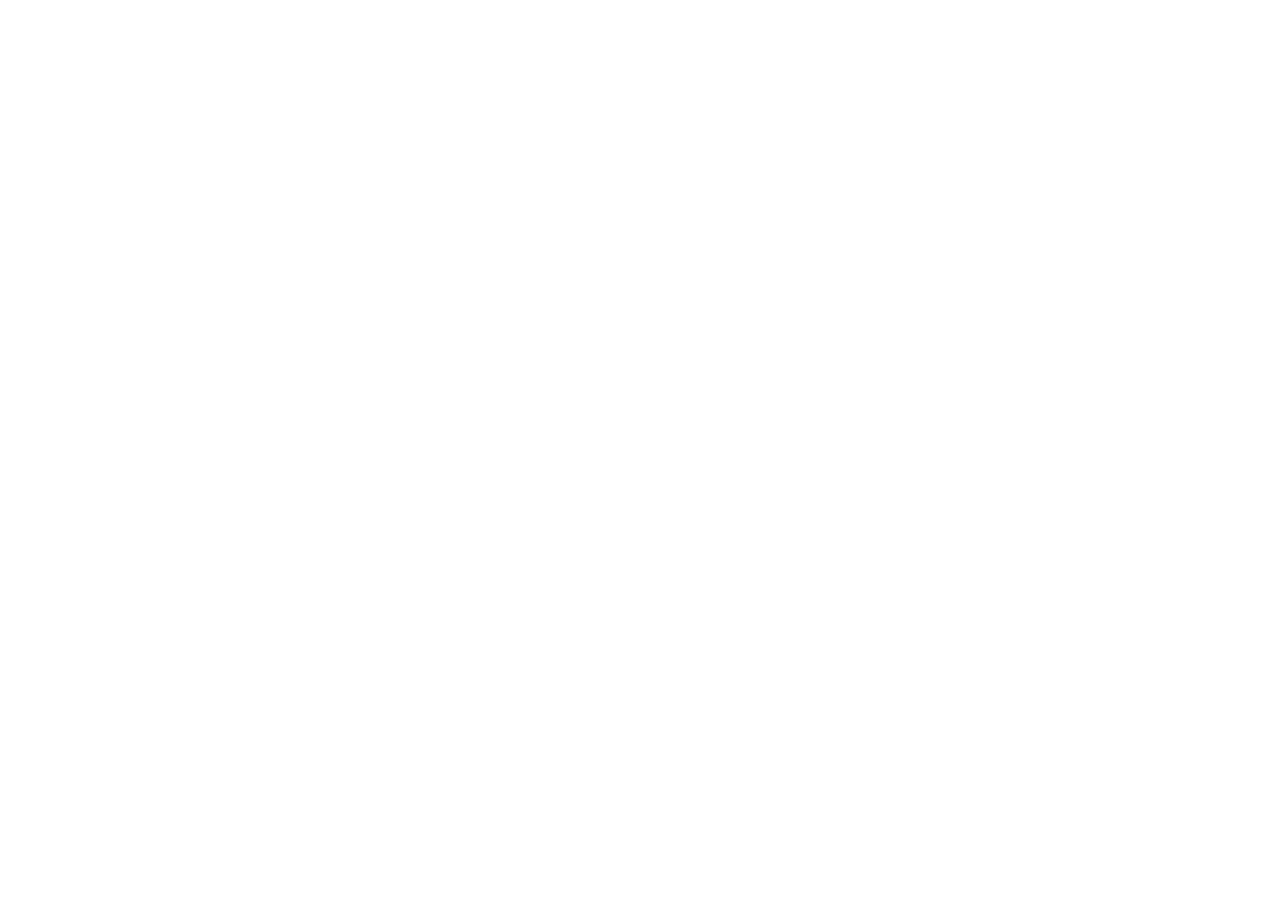
==== index.html @ 64d7bc07 "Initial commit" ====
<!DOCTYPE html>
<html lang="en">
<head>
  <meta charset="UTF-8">
  <meta name="viewport" content="width=device-width, initial-scale=1.0">
  <title></title>
  <link rel="stylesheet" href="css/normalize.css">
  <link rel="stylesheet" href="css/styles.css">
  <!-- <link rel="stylesheet" href="css/styles.min.css"> -->
</head>
<body>

</body>
</html>
---- css/styles.css ----
@font-face {
  font-family: "Futura PT";
  src: url("../fonts/FuturaPT-Book.woff2") format("woff2"),
      url("../fonts/FuturaPT-Book.woff") format("woff");
  font-weight: normal;
  font-style: normal;
  font-display: swap;
}

@font-face {
  font-family: "Futura PT";
  src: url("../fonts/FuturaPT-Bold.woff2") format("woff2"),
      url("../fonts/FuturaPT-Bold.woff") format("woff");
  font-weight: bold;
  font-style: normal;
  font-display: swap;
}

@font-face {
  font-family: "Futura PT";
  src: url("../fonts/FuturaPT-Light.woff2") format("woff2"),
      url("../fonts/FuturaPT-Light.woff") format("woff");
  font-weight: 300;
  font-style: normal;
  font-display: swap;
}

@font-face {
  font-family: "Futura PT";
  src: url("../fonts/FuturaPT-Medium.woff2") format("woff2"),
      url("../fonts/FuturaPT-Medium.woff") format("woff");
  font-weight: 500;
  font-style: normal;
  font-display: swap;
}

html {
  box-sizing: border-box;
}

*,
*::before,
*::after {
  box-sizing: inherit;
}

body {
  font-family: "Futura PT", "Arial", sans-serif;
  padding: 0;
  margin: 0;
  line-height: 1.5;
}

img {
  max-width: 100%;
  height: auto;
}

.container {
  max-width: 1148px;
  margin-left: auto;
  margin-right: auto;
}

.visually-hidden {
  position: absolute;
  width: 1px;
  height: 1px;
  margin: -1px;
  border: 0;
  padding: 0;
  clip: rect(0 0 0 0);
  overflow: hidden;
}
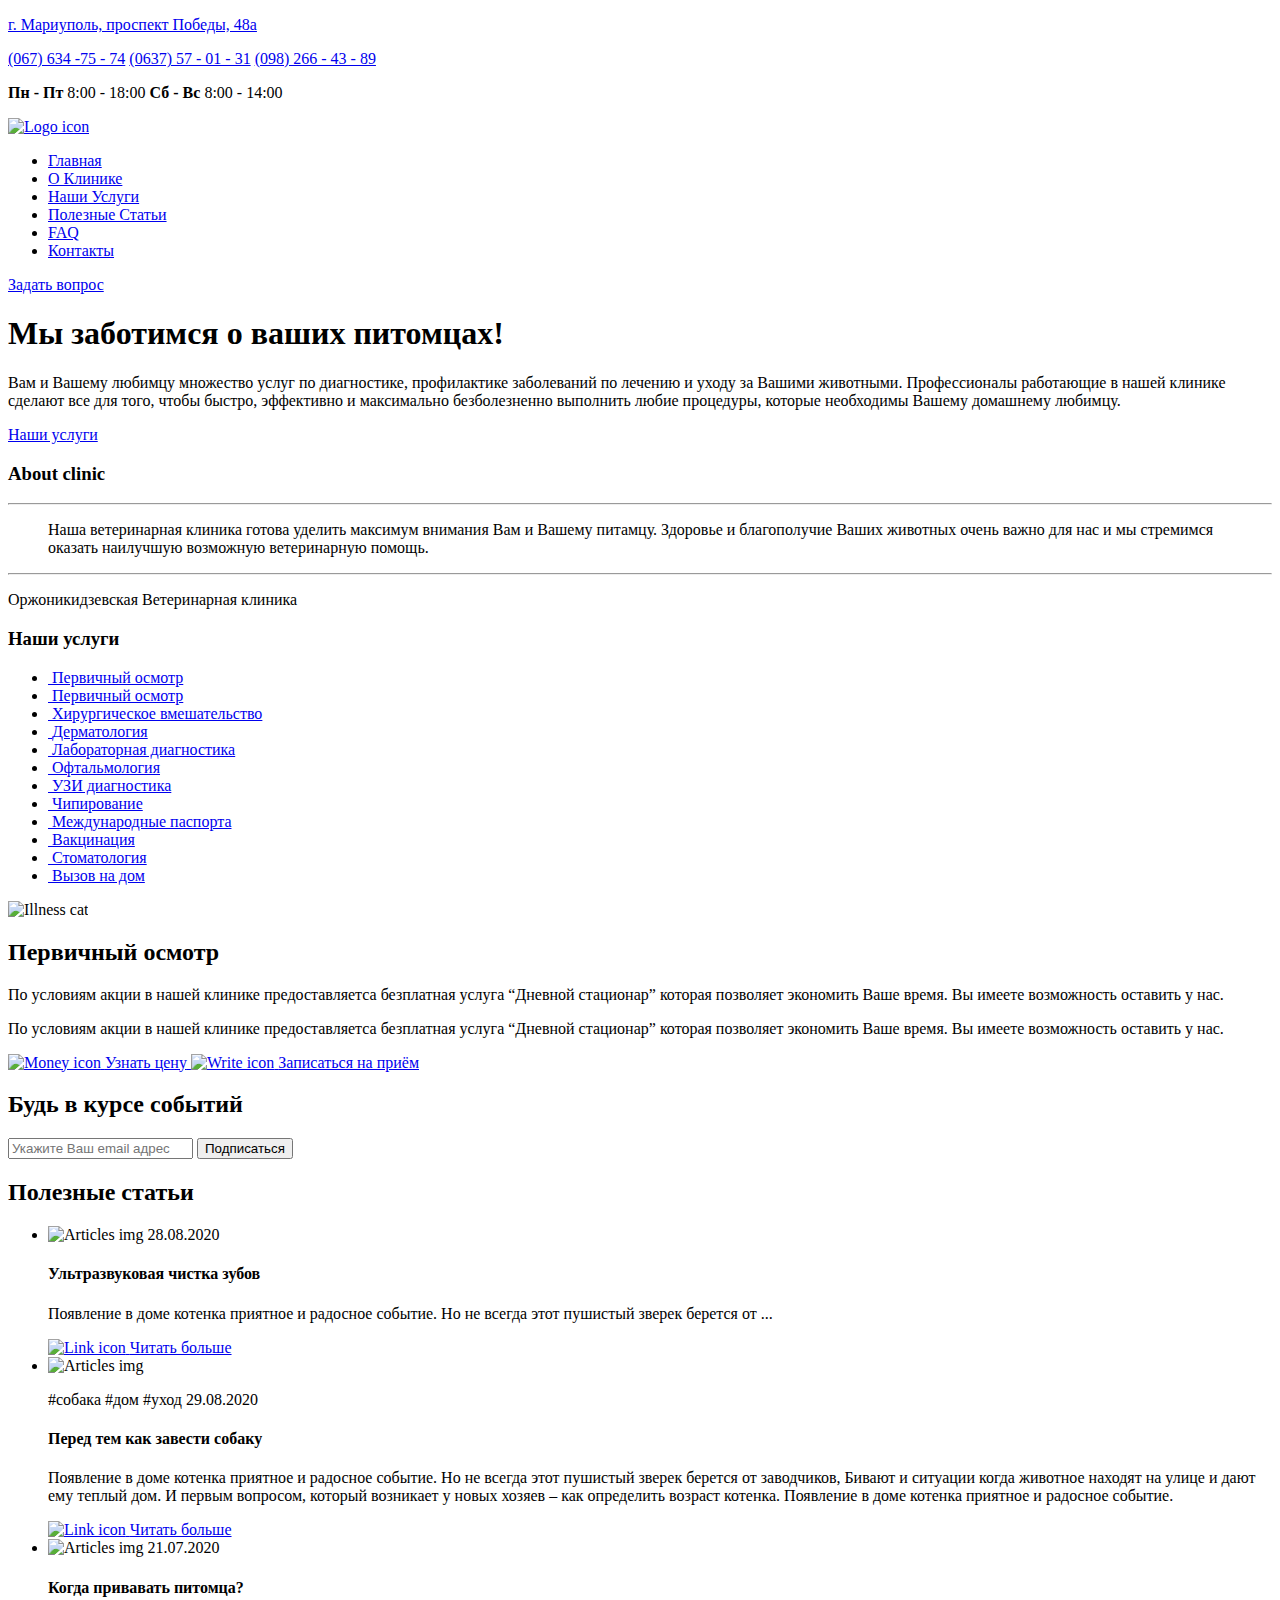
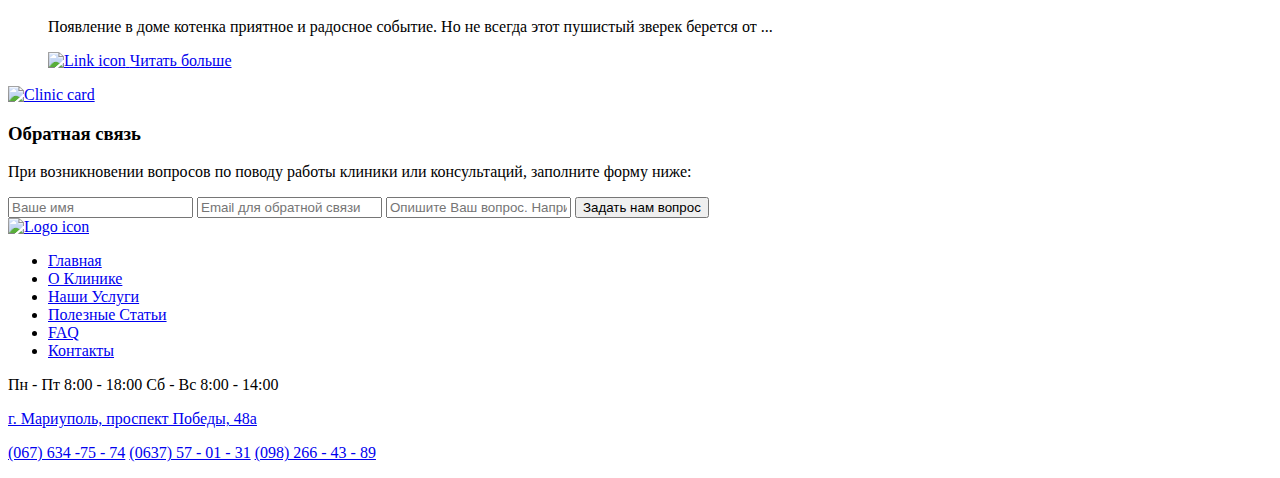
==== commit b246cda8: "Add all codes" ====
--- a/index.html
+++ b/index.html
@@ -1,14 +1,346 @@
 <!DOCTYPE html>
-<html lang="en">
+<html lang="ru">
 <head>
   <meta charset="UTF-8">
   <meta name="viewport" content="width=device-width, initial-scale=1.0">
-  <title></title>
-  <link rel="stylesheet" href="css/normalize.css">
-  <link rel="stylesheet" href="css/styles.css">
-  <!-- <link rel="stylesheet" href="css/styles.min.css"> -->
+  <title>Veterinariya</title>
+  <!-- <link rel="stylesheet" href="css/normalize.css"> -->
+  <!-- <link rel="stylesheet" href="css/styles.css"> -->
+  <link rel="stylesheet" href="css/styles.min.css">
 </head>
 <body>
-
-</body>
-</html>+  
+  <!-- ============
+    SITE HEADER
+    ============= -->
+    
+    <header class="site-header">
+      
+      <div class="about-address-wrapper">
+        <div class="container">
+          <div class="about-address">
+            <p class="address"><a class="address-link" href="#">г. Мариуполь, проспект Победы, 48а</a></p><!-- address -->
+            <p class="tel-numbers">
+              <a class="tel-numbers-link" href="tel:(067)6347574">(067) 634 -75 - 74</a>
+              <a class="tel-numbers-link" href="tel:(0637)570131">(0637) 57 - 01 - 31</a>
+              <a class="tel-numbers-link" href="tel:(098)2664389">(098) 266 - 43 - 89</a>
+            </p><!-- tel-numbers -->
+            <p class="working-days">
+              <span class="working-days-full"><strong>Пн - Пт</strong> 8:00 - 18:00</span>
+              <span class="working-days-part"><strong>Сб - Вс</strong> 8:00 - 14:00</span>
+            </p><!-- working-days -->
+          </div><!-- about-address -->
+        </div><!-- container -->
+      </div><!-- about-address-wrapper -->
+      
+      <div class="container">
+        <div class="white-header">
+          <a class="logo-link" href="index.html">
+            <img class="logo" src="img/logo.svg" alt="Logo icon" width="178" height="86">
+          </a>
+          
+          <ul class="header-list">
+            <li class="header-item">
+              <a class="header-link header-link-active" href="#">Главная</a>
+            </li>
+            <li class="header-item">
+              <a class="header-link" href="#">О Клинике</a>
+            </li>
+            <li class="header-item">
+              <a class="header-link" href="#">Наши Услуги</a>
+            </li>
+            <li class="header-item">
+              <a class="header-link" href="#">Полезные Статьи</a>
+            </li>
+            <li class="header-item">
+              <a class="header-link" href="#">FAQ</a>
+            </li>
+            <li class="header-item">
+              <a class="header-link" href="#">Контакты</a>
+            </li>
+          </ul><!-- End of header-list -->
+          
+          <a class="header-ask-question" href="#">Задать вопрос</a>
+        </div><!-- white-header -->
+      </div><!-- container -->
+      
+    </header><!-- End of site-header -->
+    
+    
+    <!-- ============
+      SITE MAIN
+      ============= -->
+      <main class="site-main">
+        <section class="about-site-wrapper">
+          <div class="about-site">
+            <div class="container">
+              <div class="about-site-contain">
+                <h1 class="about-site-heading">Мы заботимся о <span class="about-site-heading-blue">ваших питомцах!</span></h1>
+                <p class="about-site-text">Вам и Вашему любимцу множество услуг по диагностике, профилактике заболеваний по лечению и уходу за Вашими животными. Профессионалы работающие в нашей клинике сделают все для того, чтобы быстро, эффективно и максимально безболезненно выполнить любие процедуры, которые необходимы Вашему домашнему любимцу.</p>
+                <a class="about-site-link" href="#">Наши услуги</a>
+              </div><!-- about-site-contain -->
+            </div><!-- container -->
+          </div><!-- about-site -->
+        </section><!-- about-site-wrapper -->
+        
+        <section class="clinic-info">
+          <div class="container">
+            <h3 class="visually-hidden">About clinic</h3>
+            <hr class="clinic-info-hr">
+            <blockquote class="clinic-info-comment">
+              Наша ветеринарная клиника готова уделить максимум внимания Вам и Вашему питамцу. Здоровье и благополучие Ваших животных очень важно для нас и мы стремимся оказать наилучшую возможную ветеринарную помощь.
+            </blockquote>
+            <hr class="clinic-info-hr">
+            <p class="clinic-info-autor">Оржоникидзевская Ветеринарная клиника</p>
+          </div><!-- container -->
+        </section><!-- clinic-info -->
+        
+        <section class="our-services">
+          <h3 class="our-services-heading">Наши услуги</h3>
+          
+          <ul class="our-services-list">
+            
+            <li class="our-services-item">
+              <a class="our-services-link" href="#">
+                <img class="our-services-link-img" src="#" alt="">
+                <span class="our-services-link-text">Первичный осмотр</span>
+              </a><!-- our-services-link -->
+            </li><!-- our-services-item -->
+            
+            <li class="our-services-item">
+              <a class="our-services-link" href="#">
+                <img class="our-services-link-img" src="#" alt="">
+                <span class="our-services-link-text">Первичный осмотр</span>
+              </a><!-- our-services-link -->
+            </li><!-- our-services-item -->
+            
+            <li class="our-services-item">
+              <a class="our-services-link" href="#">
+                <img class="our-services-link-img" src="#" alt="">
+                <span class="our-services-link-text">Хирургическое вмешательство</span>
+              </a><!-- our-services-link -->
+            </li><!-- our-services-item -->
+            
+            <li class="our-services-item">
+              <a class="our-services-link" href="#">
+                <img class="our-services-link-img" src="#" alt="">
+                <span class="our-services-link-text">Дерматология</span>
+              </a><!-- our-services-link -->
+            </li><!-- our-services-item -->
+            
+            <li class="our-services-item">
+              <a class="our-services-link" href="#">
+                <img class="our-services-link-img" src="#" alt="">
+                <span class="our-services-link-text">Лабораторная диагностика</span>
+              </a><!-- our-services-link -->
+            </li><!-- our-services-item -->
+            
+            <li class="our-services-item">
+              <a class="our-services-link" href="#">
+                <img class="our-services-link-img" src="#" alt="">
+                <span class="our-services-link-text">Офтальмология</span>
+              </a><!-- our-services-link -->
+            </li><!-- our-services-item -->
+            
+            <li class="our-services-item">
+              <a class="our-services-link" href="#">
+                <img class="our-services-link-img" src="#" alt="">
+                <span class="our-services-link-text">УЗИ
+                  диагностика</span>
+                </a><!-- our-services-link -->
+              </li><!-- our-services-item -->
+              
+              <li class="our-services-item">
+                <a class="our-services-link" href="#">
+                  <img class="our-services-link-img" src="#" alt="">
+                  <span class="our-services-link-text">Чипирование</span>
+                </a><!-- our-services-link -->
+              </li><!-- our-services-item -->
+              
+              <li class="our-services-item">
+                <a class="our-services-link" href="#">
+                  <img class="our-services-link-img" src="#" alt="">
+                  <span class="our-services-link-text">Международные паспорта</span>
+                </a><!-- our-services-link -->
+              </li><!-- our-services-item -->
+              
+              <li class="our-services-item">
+                <a class="our-services-link" href="#">
+                  <img class="our-services-link-img" src="#" alt="">
+                  <span class="our-services-link-text">Вакцинация</span>
+                </a><!-- our-services-link -->
+              </li><!-- our-services-item -->
+              
+              <li class="our-services-item">
+                <a class="our-services-link" href="#">
+                  <img class="our-services-link-img" src="#" alt="">
+                  <span class="our-services-link-text">Стоматология</span>
+                </a><!-- our-services-link -->
+              </li><!-- our-services-item -->
+              
+              <li class="our-services-item">
+                <a class="our-services-link" href="#">
+                  <img class="our-services-link-img" src="#" alt="">
+                  <span class="our-services-link-text">Вызов на дом</span>
+                </a><!-- our-services-link -->
+              </li><!-- our-services-item -->
+              
+            </ul><!-- our-services-list --> 
+            
+            <div class="about-active-iteam">
+              <img class="about-active-iteam-img" src="#" width="524" height="329" alt="Illness cat">
+              
+              <div class="about-active-iteam-right">
+                <h2 class="about-active-iteam-right-heading">
+                  Первичный осмотр
+                </h2>
+                
+                <p class="about-active-iteam-right-text-1">По условиям акции в нашей клинике предоставляетса безплатная услуга “Дневной стационар” которая позволяет экономить Ваше время. Вы имеете возможность оставить у нас.</p>
+                
+                <p class="about-active-iteam-right-text-2">По условиям акции в нашей клинике предоставляетса безплатная услуга “Дневной стационар” которая позволяет экономить Ваше время. Вы имеете возможность оставить у нас.</p>
+                
+                <div class="about-active-iteam-info-box">
+                  <a class="active-iteam-money-link" href="#">
+                    <img class="active-iteam-money-img" src="#" alt="Money icon" width="21" height="21">
+                    <span class="active-iteam-money-text">Узнать цену</span>
+                  </a><!-- active-iteam-money-link -->
+                  
+                  <a class="active-iteam-write-link" href="#">
+                    <img class="active-iteam-write-img" src="#" alt="Write icon" width="21" height="21">
+                    <span class="active-iteam-write-text">Записаться на приём</span>
+                  </a><!-- active-iteam-info-link -->
+                </div><!-- about-active-iteam-info-links -->
+              </div><!-- about-active-iteam-right -->
+            </div><!-- about-active-iteam -->
+          </section><!-- our-services -->
+          
+          <section class="be-in-touch">
+            <h2 class="be-in-touch-heading">Будь в курсе событий</h2>
+            
+            <form class="be-in-touch-form" action="https://echo.htmlacademy.ru" method="POST">
+              <label class="be-in-touch-label" for="be_in_touch_email">
+                <input class="be-in-touch-input" type="email" id="be_in_touch_email" name="email_address" placeholder="Укажите Ваш email адрес">
+              </label><!-- be-in-touch-label -->
+              
+              <button class="be-in-touch-follow" type="submit">Подписаться</button>
+            </form><!-- be-in-touch-form -->
+            
+          </section><!-- be-in-touch -->
+          
+          <section class="usefull-articles">
+            <h2 class="usefull-articles-heading">Полезные статьи</h2>
+            
+            <ul class="usefull-articles-list">
+              <li class="usefull-articles-item">
+                <img src="#" alt="Articles img" width="305" height="180">
+                <span class="usefull-articles-date">28.08.2020</span>
+                <h4 class="usefull-articles-heading">Ультразвуковая чистка зубов</h4>
+                <p class="usefull-articles-text">Появление в доме котенка приятное и радосное событие. Но не всегда этот пушистый зверек берется от ...</p>
+                <a class="usefull-articles-link" href="#">
+                  <img src="#" alt="Link icon">
+                  <span class="usefull-articles-link-text">Читать больше</span>
+                </a><!-- usefull-articles-link -->
+              </li><!-- usefull-articles-item -->
+              
+              <li class="usefull-articles-item">
+                <img src="#" alt="Articles img" width="305" height="434">
+                <div class="usefull-articles-iteam-right">
+                  <p class="usefull-articles-iteam-hashtags-wrapper">
+                    <span class="usefull-articles-iteam-hashtags">#собака #дом #уход</span>
+                    <span class="usefull-articles-date">29.08.2020</span>
+                  </p><!-- usefull-articles-iteam-hashtags -->
+                  <h4 class="usefull-articles-heading">Перед тем как завести собаку</h4>
+                  <p class="usefull-articles-text">Появление в доме котенка приятное и радосное событие. Но не всегда этот пушистый зверек берется от заводчиков, Бивают и ситуации когда животное находят на улице и дают ему теплый дом. И первым вопросом, который возникает у новых хозяев – как определить возраст котенка. Появление в доме котенка приятное и радосное событие.</p>
+                  <a class="usefull-articles-link" href="#">
+                    <img src="#" alt="Link icon">
+                    <span class="usefull-articles-link-text">Читать больше</span>
+                  </a><!-- usefull-articles-link -->
+                </div><!-- usefull-articles-iteam-right -->
+              </li><!-- usefull-articles-item -->
+              
+              <li class="usefull-articles-item">
+                <img src="#" alt="Articles img" width="305" height="180">
+                <span class="usefull-articles-date">21.07.2020</span>
+                <h4 class="usefull-articles-heading">Когда привавать питомца?</h4>
+                <p class="usefull-articles-text">Появление в доме котенка приятное и радосное событие. Но не всегда этот пушистый зверек берется от ...</p>
+                <a class="usefull-articles-link" href="#">
+                  <img src="#" alt="Link icon">
+                  <span class="usefull-articles-link-text">Читать больше</span>
+                </a><!-- usefull-articles-link -->
+              </li><!-- usefull-articles-item -->
+            </ul><!-- End of this-list <-->  
+          </section><!-- usefull-articles -->
+          
+          <section class="clinic-feedback">
+            <a class="clinic-feedback-card-link" href="#">
+              <img class="clinic-feedback-card-img" src="#" width="462" height="652" alt="Clinic card">
+            </a>
+            
+            <div class="clinic-feedback-right">
+              <h3 class="clinic-feedback-heading">Обратная связь</h3>
+              <p class="clinic-feedback-text">При возникновении вопросов по поводу работы клиники или консультаций, заполните форму ниже:</p>
+              
+              <form class="clinic-feedback-form" action="https://echo.htmlacademy.ru" method="POST">
+                <label class="clinic-feedback-name-label" for="clinic_feedback_name">
+                  <input class="clinic-feedback-name-input" type="text" id="clinic_feedback_name" name="name" placeholder="Ваше имя">
+                </label><!-- clinic-feedback-name-label -->
+                
+                <label class="clinic-feedback-email-label" for="clinic_feedback_email">
+                  <input class="clinic-feedback-email-input" type="email" id="clinic_feedback_email" name="email_address" placeholder="Email для обратной связи">
+                </label><!-- clinic-feedback-email-label -->
+                
+                <label class="clinic-feedback-text-label" for="clinic_feedback_text">
+                  <input class="clinic-feedback-text-input" type="text" id="clinic_feedback_text" name="text" placeholder="Опишите Ваш вопрос. Например: в каком возрасте можно прививать от бешенства?">
+                </label><!-- clinic-feedback-text-label -->
+                
+                <button class="clinic-feedback-ask-question" type="submit">Задать нам вопрос</button>
+              </form><!-- clinic-feedback-form -->
+            </div><!-- clinic-feedback-right -->
+          </section><!-- clinic-feedback -->
+        </main><!-- site-main -->
+        
+        
+        <!-- ============
+          SITE FOOTER
+          ============= -->
+          <footer class="site-footer container">
+            <a class="logo-link" href="index.html">
+              <img class="logo" src="img/logo.svg" alt="Logo icon" width="158" height="77">
+            </a>
+            
+            <ul class="header-list">
+              <li class="header-item">
+                <a href="#" class="header-link">Главная</a>
+              </li>
+              <li class="header-item">
+                <a href="#" class="header-link">О Клинике</a>
+              </li>
+              <li class="header-item">
+                <a href="#" class="header-link">Наши Услуги</a>
+              </li>
+              <li class="header-item">
+                <a href="#" class="header-link">Полезные Статьи</a>
+              </li>
+              <li class="header-item">
+                <a href="#" class="header-link">FAQ</a>
+              </li>
+              <li class="header-item">
+                <a href="#" class="header-link">Контакты</a>
+              </li>
+            </ul><!-- End of header-list -->
+            
+            <p class="working-days">
+              <span class="working-days-full">Пн - Пт 8:00 - 18:00</span>
+              <span class="working-days-part">Сб - Вс 8:00 - 14:00</span>
+            </p><!-- working-days -->
+            
+            <p class="address"><a href="#">г. Мариуполь, проспект Победы, 48а</a></p><!-- address -->
+            
+            <p class="tel-numbers">
+              <a href="tel:(067)6347574">(067) 634 -75 - 74</a>
+              <a href="tel:(0637)570131">(0637) 57 - 01 - 31</a>
+              <a href="tel:(098)2664389">(098) 266 - 43 - 89</a>
+            </p><!-- tel-numbers -->
+          </footer><!-- site-footer -->
+        </body>
+        </html>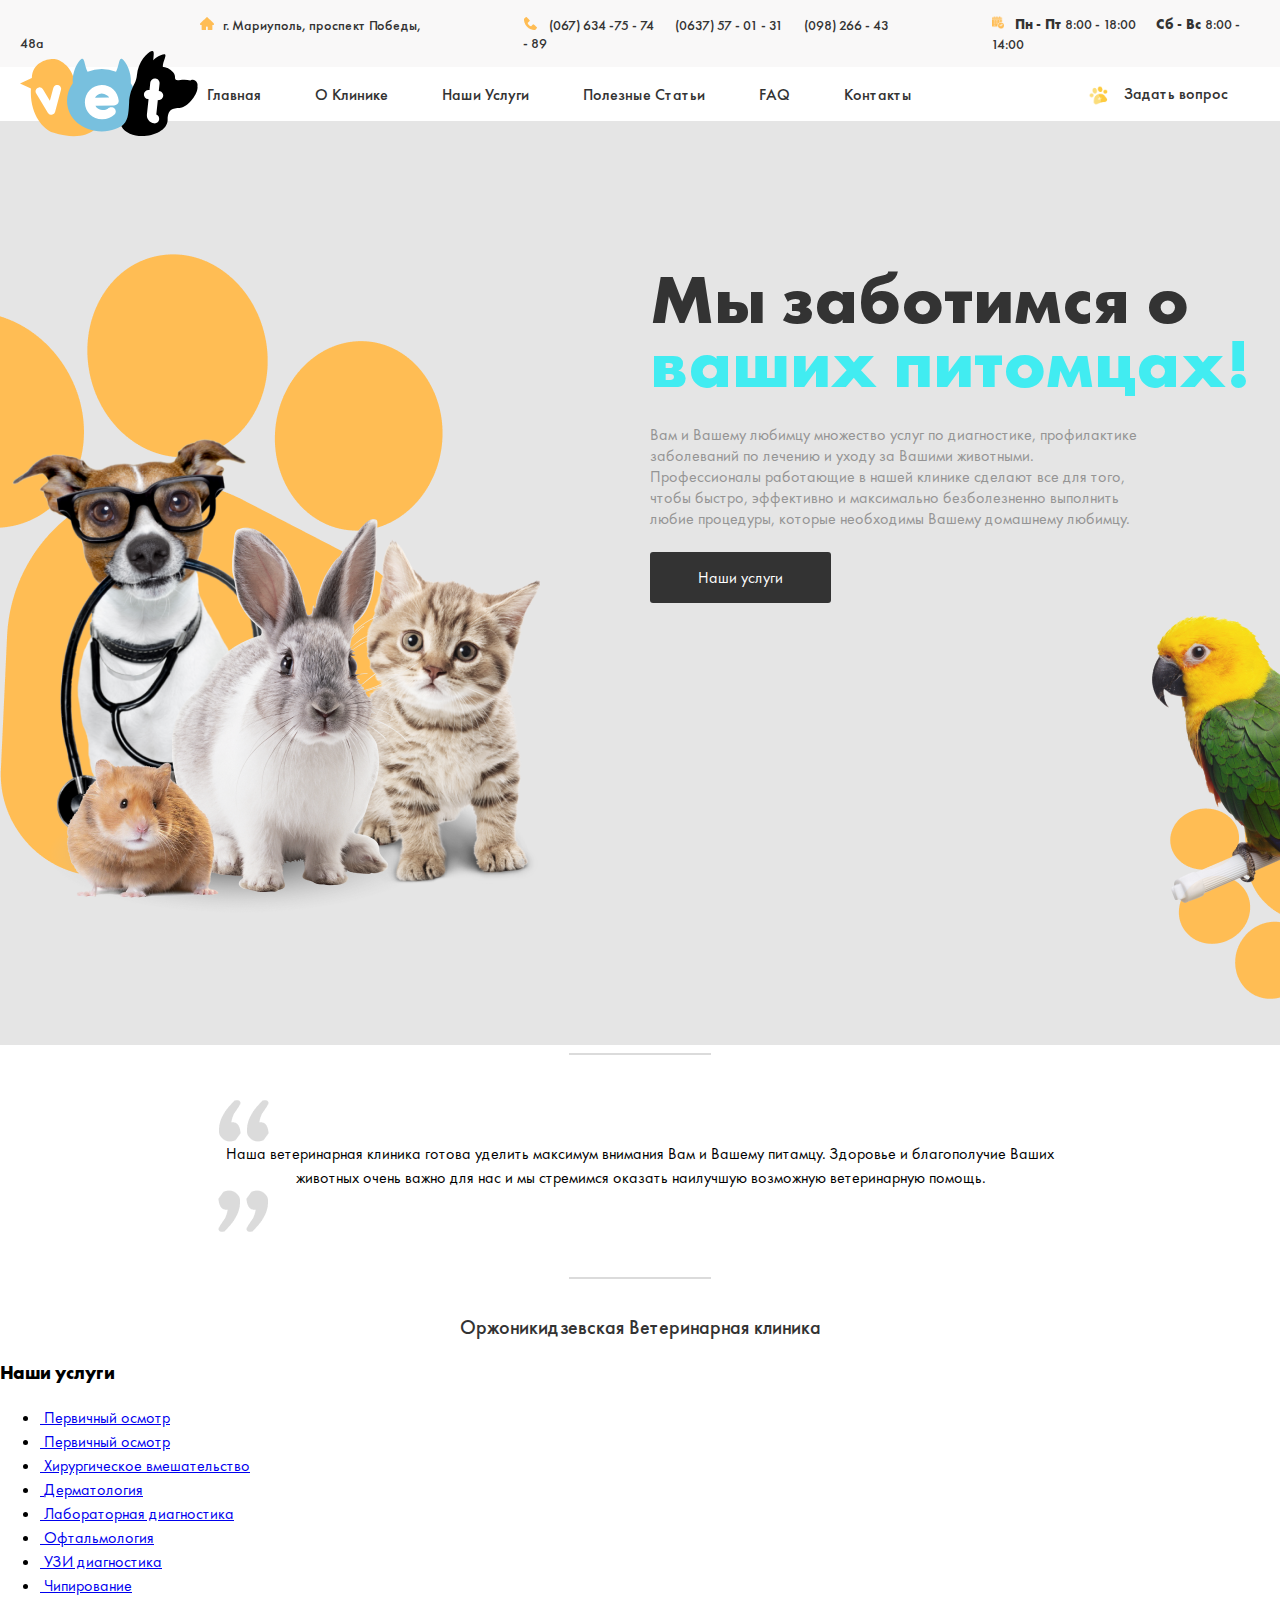
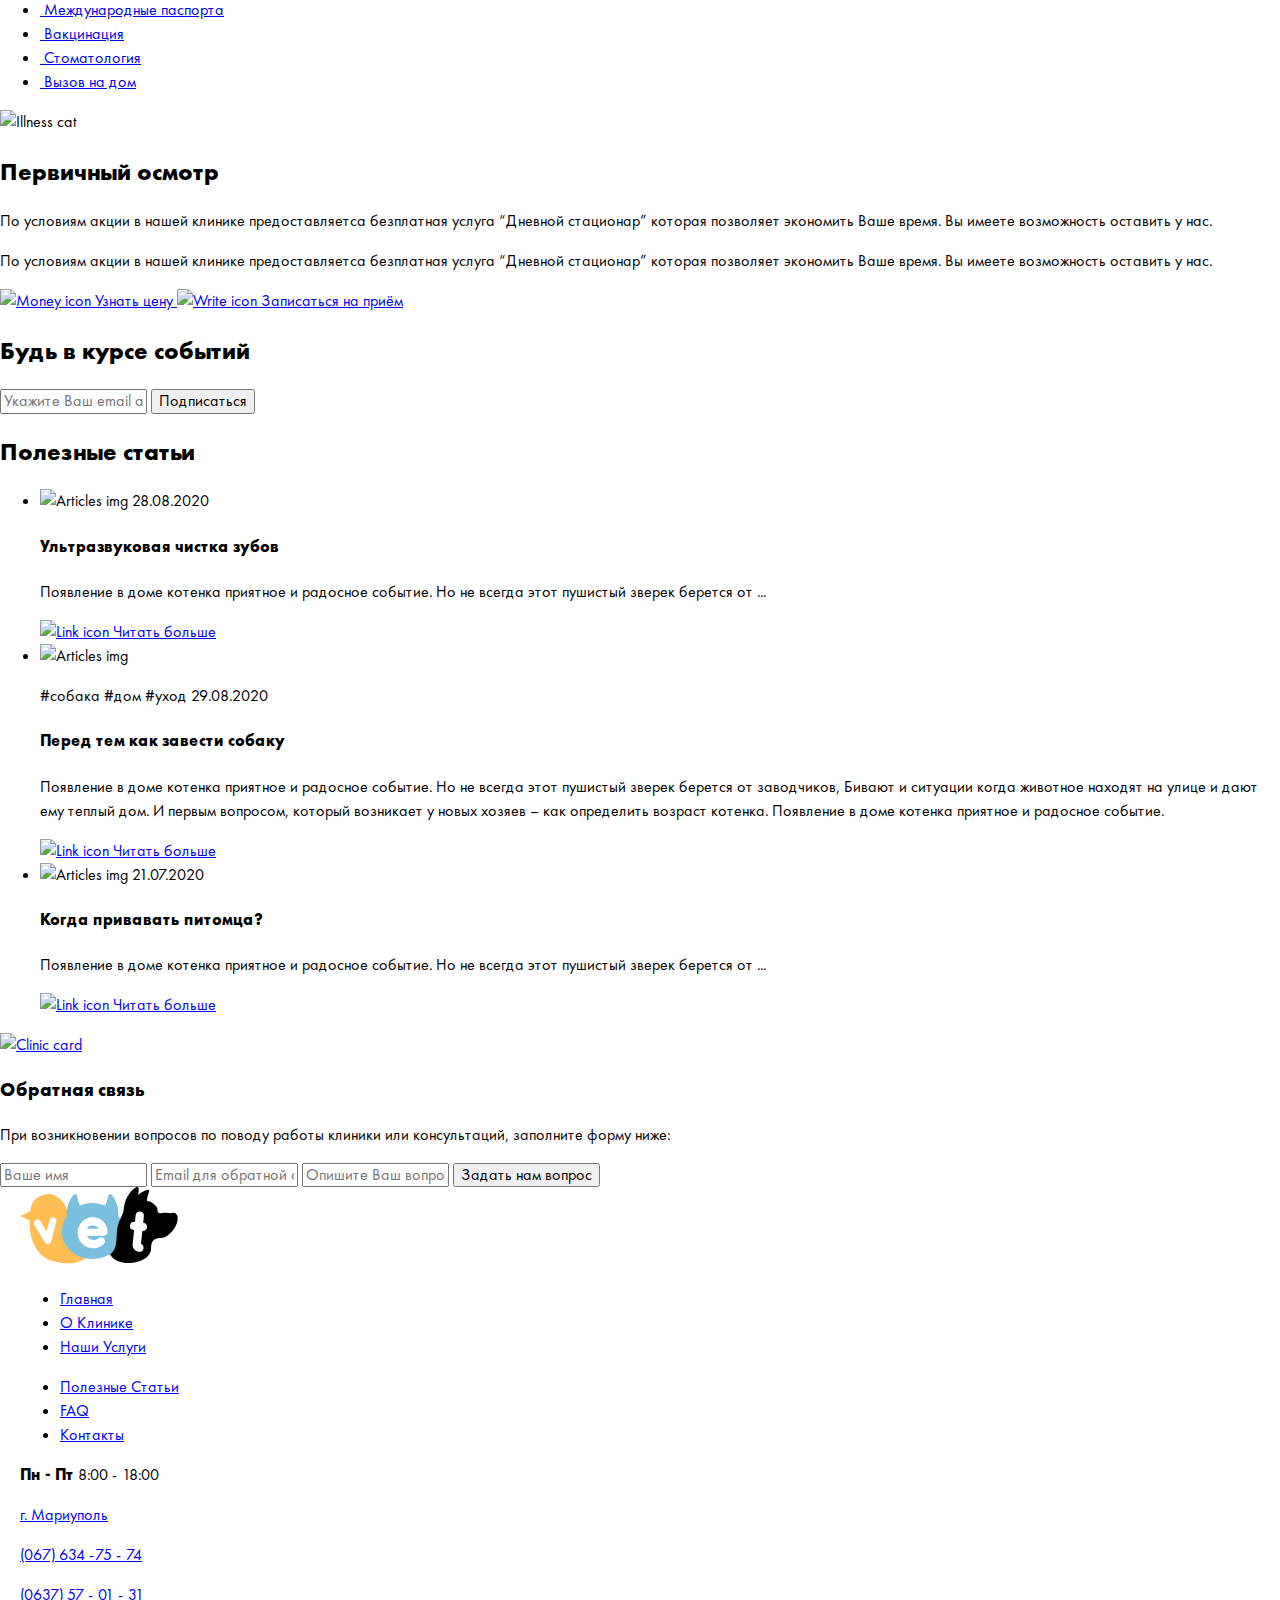
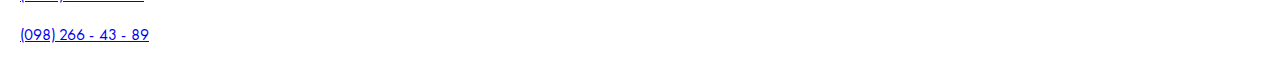
==== commit 6b93f8fd: "Add some codes" ====
--- a/index.html
+++ b/index.html
@@ -4,9 +4,9 @@
   <meta charset="UTF-8">
   <meta name="viewport" content="width=device-width, initial-scale=1.0">
   <title>Veterinariya</title>
-  <!-- <link rel="stylesheet" href="css/normalize.css"> -->
-  <!-- <link rel="stylesheet" href="css/styles.css"> -->
-  <link rel="stylesheet" href="css/styles.min.css">
+  <link rel="stylesheet" href="css/normalize.css">
+  <link rel="stylesheet" href="css/styles.css">
+  <!-- <link rel="stylesheet" href="css/styles.min.css"> -->
 </head>
 <body>
   
@@ -219,7 +219,7 @@
             
             <form class="be-in-touch-form" action="https://echo.htmlacademy.ru" method="POST">
               <label class="be-in-touch-label" for="be_in_touch_email">
-                <input class="be-in-touch-input" type="email" id="be_in_touch_email" name="email_address" placeholder="Укажите Ваш email адрес">
+                <input class="be-in-touch-input" type="email" id="be_in_touch_email" name="email_address" pattern="^([a-z0-9_\.-]+)@([\da-z\.-]+)\.([a-z\.]{2,6})$" placeholder="Укажите Ваш email адрес" required>
               </label><!-- be-in-touch-label -->
               
               <button class="be-in-touch-follow" type="submit">Подписаться</button>
@@ -271,76 +271,94 @@
             </ul><!-- End of this-list <-->  
           </section><!-- usefull-articles -->
           
-          <section class="clinic-feedback">
-            <a class="clinic-feedback-card-link" href="#">
-              <img class="clinic-feedback-card-img" src="#" width="462" height="652" alt="Clinic card">
-            </a>
-            
-            <div class="clinic-feedback-right">
-              <h3 class="clinic-feedback-heading">Обратная связь</h3>
-              <p class="clinic-feedback-text">При возникновении вопросов по поводу работы клиники или консультаций, заполните форму ниже:</p>
-              
-              <form class="clinic-feedback-form" action="https://echo.htmlacademy.ru" method="POST">
-                <label class="clinic-feedback-name-label" for="clinic_feedback_name">
-                  <input class="clinic-feedback-name-input" type="text" id="clinic_feedback_name" name="name" placeholder="Ваше имя">
-                </label><!-- clinic-feedback-name-label -->
-                
-                <label class="clinic-feedback-email-label" for="clinic_feedback_email">
-                  <input class="clinic-feedback-email-input" type="email" id="clinic_feedback_email" name="email_address" placeholder="Email для обратной связи">
-                </label><!-- clinic-feedback-email-label -->
-                
-                <label class="clinic-feedback-text-label" for="clinic_feedback_text">
-                  <input class="clinic-feedback-text-input" type="text" id="clinic_feedback_text" name="text" placeholder="Опишите Ваш вопрос. Например: в каком возрасте можно прививать от бешенства?">
-                </label><!-- clinic-feedback-text-label -->
-                
-                <button class="clinic-feedback-ask-question" type="submit">Задать нам вопрос</button>
-              </form><!-- clinic-feedback-form -->
-            </div><!-- clinic-feedback-right -->
-          </section><!-- clinic-feedback -->
+          <div class="clinc-ontainer" >
+            <div class="clinic-feedback-wrapper" >
+              <section class="clinic-feedback">
+                <a class="clinic-feedback-card-link" target="_blank" href="https://www.google.com/maps/place/Najot+Ta'lim+o'quv+markazi/@41.349441,69.2149287,17z/data=!3m1!4b1!4m5!3m4!1s0x38ae8dcc657cf5cf:0xad5fe8fdc976a1fd!8m2!3d41.349437!4d69.2171174">
+                  <img class="clinic-feedback-card-img" src="img/big-card.jpg" width="462" height="652" alt="Clinic card">
+                </a>
+                
+                <div class="clinic-feedback-right">
+                  <h3 class="clinic-feedback-heading">Обратная связь</h3>
+                  <p class="clinic-feedback-text">При возникновении вопросов по поводу работы клиники или консультаций, заполните форму ниже:</p>
+                  
+                  <form class="clinic-feedback-form" action="https://echo.htmlacademy.ru" method="POST">
+                    <label class="clinic-feedback-name-label" for="clinic_feedback_name">
+                      <input class="clinic-feedback-name-input" type="text" id="clinic_feedback_name" name="name" placeholder="Ваше имя">
+                    </label><!-- clinic-feedback-name-label -->
+                    
+                    <label class="clinic-feedback-email-label" for="clinic_feedback_email">
+                      <input class="clinic-feedback-email-input" type="email" pattern="^([a-z0-9_\.-]+)@([\da-z\.-]+)\.([a-z\.]{2,6})$" id="clinic_feedback_email" name="email_address" placeholder="Email для обратной связи" required>
+                    </label><!-- clinic-feedback-email-label -->
+                    
+                    <label class="clinic-feedback-text-label" for="clinic_feedback_text">
+                      <input class="clinic-feedback-text-input" type="text" id="clinic_feedback_text" name="text" placeholder="Опишите Ваш вопрос. Например: в каком возрасте можно прививать от бешенства?">
+                    </label><!-- clinic-feedback-text-label -->
+                    
+                    <button class="clinic-feedback-ask-question" type="submit">Задать нам вопрос</button>
+                  </form><!-- clinic-feedback-form -->
+                </div><!-- clinic-feedback-right -->
+              </section><!-- clinic-feedback -->
+            </div>
+          </div> <!-- clinic-feedback-wrapper -->
         </main><!-- site-main -->
         
         
         <!-- ============
           SITE FOOTER
           ============= -->
-          <footer class="site-footer container">
-            <a class="logo-link" href="index.html">
-              <img class="logo" src="img/logo.svg" alt="Logo icon" width="158" height="77">
-            </a>
-            
-            <ul class="header-list">
-              <li class="header-item">
-                <a href="#" class="header-link">Главная</a>
-              </li>
-              <li class="header-item">
-                <a href="#" class="header-link">О Клинике</a>
-              </li>
-              <li class="header-item">
-                <a href="#" class="header-link">Наши Услуги</a>
-              </li>
-              <li class="header-item">
-                <a href="#" class="header-link">Полезные Статьи</a>
-              </li>
-              <li class="header-item">
-                <a href="#" class="header-link">FAQ</a>
-              </li>
-              <li class="header-item">
-                <a href="#" class="header-link">Контакты</a>
-              </li>
-            </ul><!-- End of header-list -->
-            
-            <p class="working-days">
-              <span class="working-days-full">Пн - Пт 8:00 - 18:00</span>
-              <span class="working-days-part">Сб - Вс 8:00 - 14:00</span>
-            </p><!-- working-days -->
-            
-            <p class="address"><a href="#">г. Мариуполь, проспект Победы, 48а</a></p><!-- address -->
-            
-            <p class="tel-numbers">
-              <a href="tel:(067)6347574">(067) 634 -75 - 74</a>
-              <a href="tel:(0637)570131">(0637) 57 - 01 - 31</a>
-              <a href="tel:(098)2664389">(098) 266 - 43 - 89</a>
-            </p><!-- tel-numbers -->
-          </footer><!-- site-footer -->
+          <footer class="site-footer-wrapper">
+            <div class="container">
+              <div class="site-footer">
+                <a class="footer-logo-link" href="index.html">
+                  <img class="footer-logo" src="img/logo.svg" alt="Logo icon" width="158" height="77">
+                </a>
+                
+                <ul class="footer-list footer-list-1">
+                  <li class="footer-item">
+                    <a href="#" class="footer-link">Главная</a>
+                  </li>
+                  <li class="footer-item">
+                    <a href="#" class="footer-link">О Клинике</a>
+                  </li>
+                  <li class="footer-item">
+                    <a href="#" class="footer-link">Наши Услуги</a>
+                  </li>
+                </ul><!-- End of header-list -->
+                
+                <ul class="footer-list footer-list-2">
+                  <li class="footer-item">
+                    <a href="#" class="footer-link">Полезные Статьи</a>
+                  </li>
+                  <li class="footer-item">
+                    <a href="#" class="footer-link">FAQ</a>
+                  </li>
+                  <li class="footer-item">
+                    <a href="#" class="footer-link">Контакты</a>
+                  </li>
+                </ul><!-- End of this-list <-->  
+
+
+                <p class="working-days-1">
+                  <p class="working-days-full-1"><strong>Пн - Пт</strong> 8:00 - 18:00</p>
+                  <!-- <p class="working-days-full-2"><strong>Сб - Вс</strong> 8:00 - 14:00</p> -->
+                </p><!-- working-days -->
+                
+                <a class="footer-address-link"  href="#">г. Мариуполь</a>
+                
+                <div class="footer-tel-numbers">
+                  <p class="footer-tel-numbers-text footer-tel-numbers-text-1">
+                    <a class="footer-tel-number-link" href="tel:(067)6347574">(067) 634 -75 - 74</a>
+                  </p>
+                  <p class="footer-tel-numbers-text footer-tel-numbers-text-2">
+                    <a class="footer-tel-number-link" href="tel:(0637)570131">(0637) 57 - 01 - 31</a>
+                  </p>
+                  <p class="footer-tel-numbers-text footer-tel-numbers-text-2">
+                    <a class="footer-tel-number-link" href="tel:(098)2664389">(098) 266 - 43 - 89</a>
+                  </p>
+                </div><!-- tel-numbers -->
+              </div><!-- site-footer -->
+            </div><!-- container -->
+          </footer><!-- site-footer-wrapper -->
         </body>
         </html>--- a/css/styles.css
+++ b/css/styles.css
@@ -57,7 +57,8 @@
 }
 
 .container {
-  max-width: 1148px;
+  max-width: 1350px;
+  padding: 0 20px;
   margin-left: auto;
   margin-right: auto;
 }
@@ -72,3 +73,327 @@
   clip: rect(0 0 0 0);
   overflow: hidden;
 }
+
+.about-address-wrapper {
+  font-weight: 500;
+  font-size: 14px;
+  line-height: 18px;
+  color: #333;
+  background-color: #F9F8F8;
+}
+
+.about-address {
+  display: flex;
+  align-items: center;
+}
+
+.header-list {
+  margin: 0;
+  padding: 0;
+  list-style-type: none;
+  display: flex;
+  font-weight: 500;
+  font-size: 16px;
+  line-height: 21px;
+  color: #333;
+}
+
+.address-link {
+  margin-right: 106px;
+  color: #333;
+  text-decoration: none;
+  margin-left: 180px;
+} 
+
+.address-link::before {
+  display: inline-block;
+  margin-right: 9px;
+  width: 14px;
+  height: 13px;
+  background-image: url(../img/home.png);
+  background-repeat: no-repeat;
+  background-position: center center;
+  background-size: auto 100%;
+  content: "";
+}
+
+.tel-numbers {
+  display: block;
+  margin: 0;
+  margin-right: 98px;
+}
+
+.tel-numbers::before {
+  display: inline-block;
+  margin-right: 9px;
+  width: 14px;
+  height: 13px;
+  background-image: url(../img/tel.png);
+  background-repeat: no-repeat;
+  background-position: center center;
+  background-size: auto 100%;
+  content: "";
+}
+
+
+.tel-numbers-link {
+  color: #333;
+  text-decoration: none;
+  transition: color 0.3s ease;
+}
+
+
+.tel-numbers-link ~ .tel-numbers-link::before {
+  margin-right: 9px;
+  margin-left: 9px;
+  background-color: #ffbd54;
+  border-radius: 50%;
+  width: 4px;
+  height: 4px;
+  content: "";
+}
+
+.tel-numbers-link:hover {
+  color: #ffdb54;
+}
+
+.tel-numbers-link:active {
+  color: #333333;
+  opacity: 0.5;
+}
+
+
+.working-days::before {
+  display: inline-block;
+  margin-right: 7px;
+  width: 14px;
+  height: 13px;
+  background-image: url(../img/days.png);
+  background-repeat: no-repeat;
+  background-position: center center;
+  background-size: auto 100%;
+  content: "";
+}
+
+.working-days-full {
+  margin-right: 17px;
+  line-height: 21px;
+  font-weight: 500;
+}
+
+.working-days-full:last-child {
+  margin-right: 0;
+}
+
+.white-header {
+  position: relative;
+  z-index: 5;
+  display: flex;
+  align-items: center;
+  justify-content: center;
+  font-size: 16px;
+}
+
+.logo-link {
+  position: absolute;
+  z-index: 1;
+  width: 178px;
+  height: 86px;
+  left: 0;
+  right: 0;
+  transition: 0.3s ease;
+}
+
+.logo-link:hover {
+  opacity: 0.8;
+}
+
+.logo-link:active {
+  opacity: 0.5;
+}
+
+.logo {
+  display: block;
+  width: 178px;
+  height: 86px;
+}
+
+.header-list {
+  margin: 0;
+  margin-left: 115px;
+  margin-right: 133px;
+  padding: 0;
+  list-style-type: none;
+}
+
+.header-link {
+  padding: 19px 27px;
+  white-space: nowrap;
+  color: #333333;
+  text-decoration: none;
+  transition: background-color 0.3s ease;
+}
+
+.header-link:hover {
+  background-color: #ffbd54;
+}
+
+.header-link:active {
+  background-color: #ffbd54;
+  opacity: 0.5;
+}
+
+.header-link-active:before {
+  display: inline-block;
+  vertical-align: middle;
+  margin-right: 14px;
+  width: 14px;
+  height: 13px;
+  background-image: url(../img/fish.png);
+  background-repeat: no-repeat;
+  background-position: center center;
+  background-size: auto 100%;
+  content: "";
+}
+
+.header-ask-question {
+  white-space: nowrap;
+  color: #333333;
+  font-weight: 500;
+  padding: 15px;
+  text-decoration: none;
+  transition: all 0.3s ease;
+}
+
+.header-ask-question:hover {
+  color: #fff;
+  background-color: #333333;
+}
+
+.header-ask-question:active {
+  opacity: 0.5;
+}
+
+.header-ask-question:before {
+  display: inline-block;
+  vertical-align: middle;
+  margin-right: 14px;
+  width: 23px;
+  height: 21px;
+  background-image: url(../img/dog-foot.png);
+  background-repeat: no-repeat;
+  background-position: center center;
+  background-size: auto 100%;
+  content: "";
+}
+
+.about-site-wrapper {
+  min-height: 924px;
+  background-color: #e5e5e5;
+}
+
+.about-site {
+  min-height: 924px;
+  background-image: url(../img/about-site.png);
+  background-repeat: no-repeat;
+  background-position: center center;
+  background-size: auto 100%;
+}
+
+.about-site-contain {
+  width: 610px;
+  margin-left: auto;
+  padding-top: 146px;
+  font-size: 16px;
+  line-height: 21px;
+}
+
+.about-site-heading {
+  margin: 0;
+  font-size: 70px;
+  line-height: 64px;
+  color: #333333;
+  margin-bottom: 29px;
+}
+
+.about-site-heading-blue {
+  color: rgb(65, 236, 241);
+}
+
+.about-site-text {
+  margin: 0;
+  margin-bottom: 38px;
+  width: 495px;
+
+  color: #949494;
+}
+
+.about-site-link {
+  padding: 15px 48px;
+  color: #FFFFFF;
+  background-color: #333333;
+  border-radius: 3px;
+  text-decoration: none;
+  transition: all 0.3s ease;
+}
+
+.about-site-link:hover {
+  color: #333333;
+  background-color: #FFBD54;
+}
+
+.about-site-link:active {
+  opacity: 0.5;
+}
+
+.clinic-info-hr {
+  border: 1px solid #DBDBDB;
+  width: 140px;
+}
+
+.clinic-info-comment {
+  margin: 45px auto;
+  width: 845px;
+  text-align: center;
+}
+
+.clinic-info-comment::before {
+  display: block;
+  transform: rotate(-180deg);
+  margin-right: 14px;
+  width: 51px;
+  height: 42px;
+  top: 0;
+  right: 0;
+  background-image: url(../img/tirnoq.png);
+  background-repeat: no-repeat;
+  background-position: center center;
+  background-size: auto 100%;
+  content: "";
+}
+
+.clinic-info-comment::after {
+  display: block;
+  margin-right: 14px;
+  width: 51px;
+  height: 42px;
+  left: 100%;
+  bottom: 0;
+  background-image: url(../img/tirnoq.png);
+  background-repeat: no-repeat;
+  background-position: center center;
+  background-size: auto 100%;
+  content: "";
+}
+
+.clinic-info-autor {
+  margin: 0;
+  margin-right: auto;
+  margin-left: auto;
+  margin-top: 35px;
+  text-align: center;
+  font-weight: 500;
+  font-size: 20px;
+  line-height: 26px;
+  color: #333333;
+}--- a/css/styles.min.css
+++ b/css/styles.min.css
@@ -0,0 +1,3 @@
+/*! normalize.css v8.0.1 | MIT License | github.com/necolas/normalize.css */html{line-height:1.15;-webkit-text-size-adjust:100%}body{margin:0}main{display:block}h1{font-size:2em;margin:.67em 0}hr{box-sizing:content-box;height:0;overflow:visible}pre{font-family:monospace,monospace;font-size:1em}a{background-color:transparent}abbr[title]{border-bottom:none;text-decoration:underline;text-decoration:underline dotted}b,strong{font-weight:bolder}code,kbd,samp{font-family:monospace,monospace;font-size:1em}small{font-size:80%}sub,sup{font-size:75%;line-height:0;position:relative;vertical-align:baseline}sub{bottom:-.25em}sup{top:-.5em}img{border-style:none}button,input,optgroup,select,textarea{font-family:inherit;font-size:100%;line-height:1.15;margin:0}button,input{overflow:visible}button,select{text-transform:none}[type=button],[type=reset],[type=submit],button{-webkit-appearance:button}[type=button]::-moz-focus-inner,[type=reset]::-moz-focus-inner,[type=submit]::-moz-focus-inner,button::-moz-focus-inner{border-style:none;padding:0}[type=button]:-moz-focusring,[type=reset]:-moz-focusring,[type=submit]:-moz-focusring,button:-moz-focusring{outline:1px dotted ButtonText}fieldset{padding:.35em .75em .625em}legend{box-sizing:border-box;color:inherit;display:table;max-width:100%;padding:0;white-space:normal}progress{vertical-align:baseline}textarea{overflow:auto}[type=checkbox],[type=radio]{box-sizing:border-box;padding:0}[type=number]::-webkit-inner-spin-button,[type=number]::-webkit-outer-spin-button{height:auto}[type=search]{-webkit-appearance:textfield;outline-offset:-2px}[type=search]::-webkit-search-decoration{-webkit-appearance:none}::-webkit-file-upload-button{-webkit-appearance:button;font:inherit}details{display:block}summary{display:list-item}template{display:none}[hidden]{display:none}
+
+@font-face{font-family:"Futura PT";src:url(../fonts/FuturaPT-Book.woff2) format("woff2"),url(../fonts/FuturaPT-Book.woff) format("woff");font-weight:400;font-style:normal;font-display:swap}@font-face{font-family:"Futura PT";src:url(../fonts/FuturaPT-Bold.woff2) format("woff2"),url(../fonts/FuturaPT-Bold.woff) format("woff");font-weight:700;font-style:normal;font-display:swap}@font-face{font-family:"Futura PT";src:url(../fonts/FuturaPT-Light.woff2) format("woff2"),url(../fonts/FuturaPT-Light.woff) format("woff");font-weight:300;font-style:normal;font-display:swap}@font-face{font-family:"Futura PT";src:url(../fonts/FuturaPT-Medium.woff2) format("woff2"),url(../fonts/FuturaPT-Medium.woff) format("woff");font-weight:500;font-style:normal;font-display:swap}html{box-sizing:border-box}*,::after,::before{box-sizing:inherit}body{font-family:"Futura PT",Arial,sans-serif;padding:0;margin:0;line-height:1.5}img{max-width:100%;height:auto}.container{max-width:1350px;padding:0 20px;margin-left:auto;margin-right:auto}.visually-hidden{position:absolute;width:1px;height:1px;margin:-1px;border:0;padding:0;clip:rect(0 0 0 0);overflow:hidden}.about-address-wrapper{font-weight:500;font-size:14px;line-height:18px;color:#333;background-color:#f9f8f8}.about-address{display:flex;align-items:center}.header-list{margin:0;padding:0;list-style-type:none;display:flex;font-weight:500;font-size:16px;line-height:21px;color:#333}.address-link{margin-right:106px;color:#333;text-decoration:none;margin-left:180px}.address-link::before{display:inline-block;margin-right:9px;width:14px;height:13px;background-image:url(../img/home.png);background-repeat:no-repeat;background-position:center center;background-size:auto 100%;content:""}.tel-numbers{display:block;margin:0;margin-right:98px}.tel-numbers::before{display:inline-block;margin-right:9px;width:14px;height:13px;background-image:url(../img/tel.png);background-repeat:no-repeat;background-position:center center;background-size:auto 100%;content:""}.tel-numbers-link{color:#333;text-decoration:none;transition:color .3s ease}.tel-numbers-link~.tel-numbers-link::before{margin-right:9px;margin-left:9px;background-color:#ffbd54;border-radius:50%;width:4px;height:4px;content:""}.tel-numbers-link:hover{color:#ffdb54}.tel-numbers-link:active{color:#333;opacity:.5}.working-days::before{display:inline-block;margin-right:7px;width:14px;height:13px;background-image:url(../img/days.png);background-repeat:no-repeat;background-position:center center;background-size:auto 100%;content:""}.working-days-full{margin-right:17px;line-height:21px;font-weight:500}.working-days-full:last-child{margin-right:0}.white-header{position:relative;z-index:5;display:flex;align-items:center;justify-content:center;font-size:16px}.logo-link{position:absolute;z-index:1;width:178px;height:86px;left:0;right:0;transition:.3s ease}.logo-link:hover{opacity:.8}.logo-link:active{opacity:.5}.logo{display:block;width:178px;height:86px}.header-list{margin:0;margin-left:115px;margin-right:133px;padding:0;list-style-type:none}.header-link{padding:19px 27px;white-space:nowrap;color:#333;text-decoration:none;transition:background-color .3s ease}.header-link:hover{background-color:#ffbd54}.header-link:active{background-color:#ffbd54;opacity:.5}.header-link-active:before{display:inline-block;vertical-align:middle;margin-right:14px;width:14px;height:13px;background-image:url(../img/fish.png);background-repeat:no-repeat;background-position:center center;background-size:auto 100%;content:""}.header-ask-question{white-space:nowrap;color:#333;font-weight:500;padding:15px;text-decoration:none;transition:all .3s ease}.header-ask-question:hover{color:#fff;background-color:#333}.header-ask-question:active{opacity:.5}.header-ask-question:before{display:inline-block;vertical-align:middle;margin-right:14px;width:23px;height:21px;background-image:url(../img/dog-foot.png);background-repeat:no-repeat;background-position:center center;background-size:auto 100%;content:""}.about-site-wrapper{min-height:924px;background-color:#e5e5e5}.about-site{min-height:924px;background-image:url(../img/about-site.png);background-repeat:no-repeat;background-position:center center;background-size:auto 100%}.about-site-contain{width:610px;margin-left:auto;padding-top:146px;font-size:16px;line-height:21px}.about-site-heading{margin:0;font-size:70px;line-height:64px;color:#333;margin-bottom:29px}.about-site-heading-blue{color:#41ecf1}.about-site-text{margin:0;margin-bottom:38px;width:495px;color:#949494}.about-site-link{padding:15px 48px;color:#fff;background-color:#333;border-radius:3px;text-decoration:none;transition:all .3s ease}.about-site-link:hover{color:#333;background-color:#ffbd54}.about-site-link:active{opacity:.5}.clinic-info-hr{border:1px solid #dbdbdb;width:140px}.clinic-info-comment{margin:45px auto;width:845px;text-align:center}.clinic-info-comment::before{display:block;transform:rotate(-180deg);margin-right:14px;width:51px;height:42px;top:0;right:0;background-image:url(../img/tirnoq.png);background-repeat:no-repeat;background-position:center center;background-size:auto 100%;content:""}.clinic-info-comment::after{display:block;margin-right:14px;width:51px;height:42px;left:100%;bottom:0;background-image:url(../img/tirnoq.png);background-repeat:no-repeat;background-position:center center;background-size:auto 100%;content:""}.clinic-info-autor{margin:0;margin-right:auto;margin-left:auto;margin-top:35px;text-align:center;font-weight:500;font-size:20px;line-height:26px;color:#333}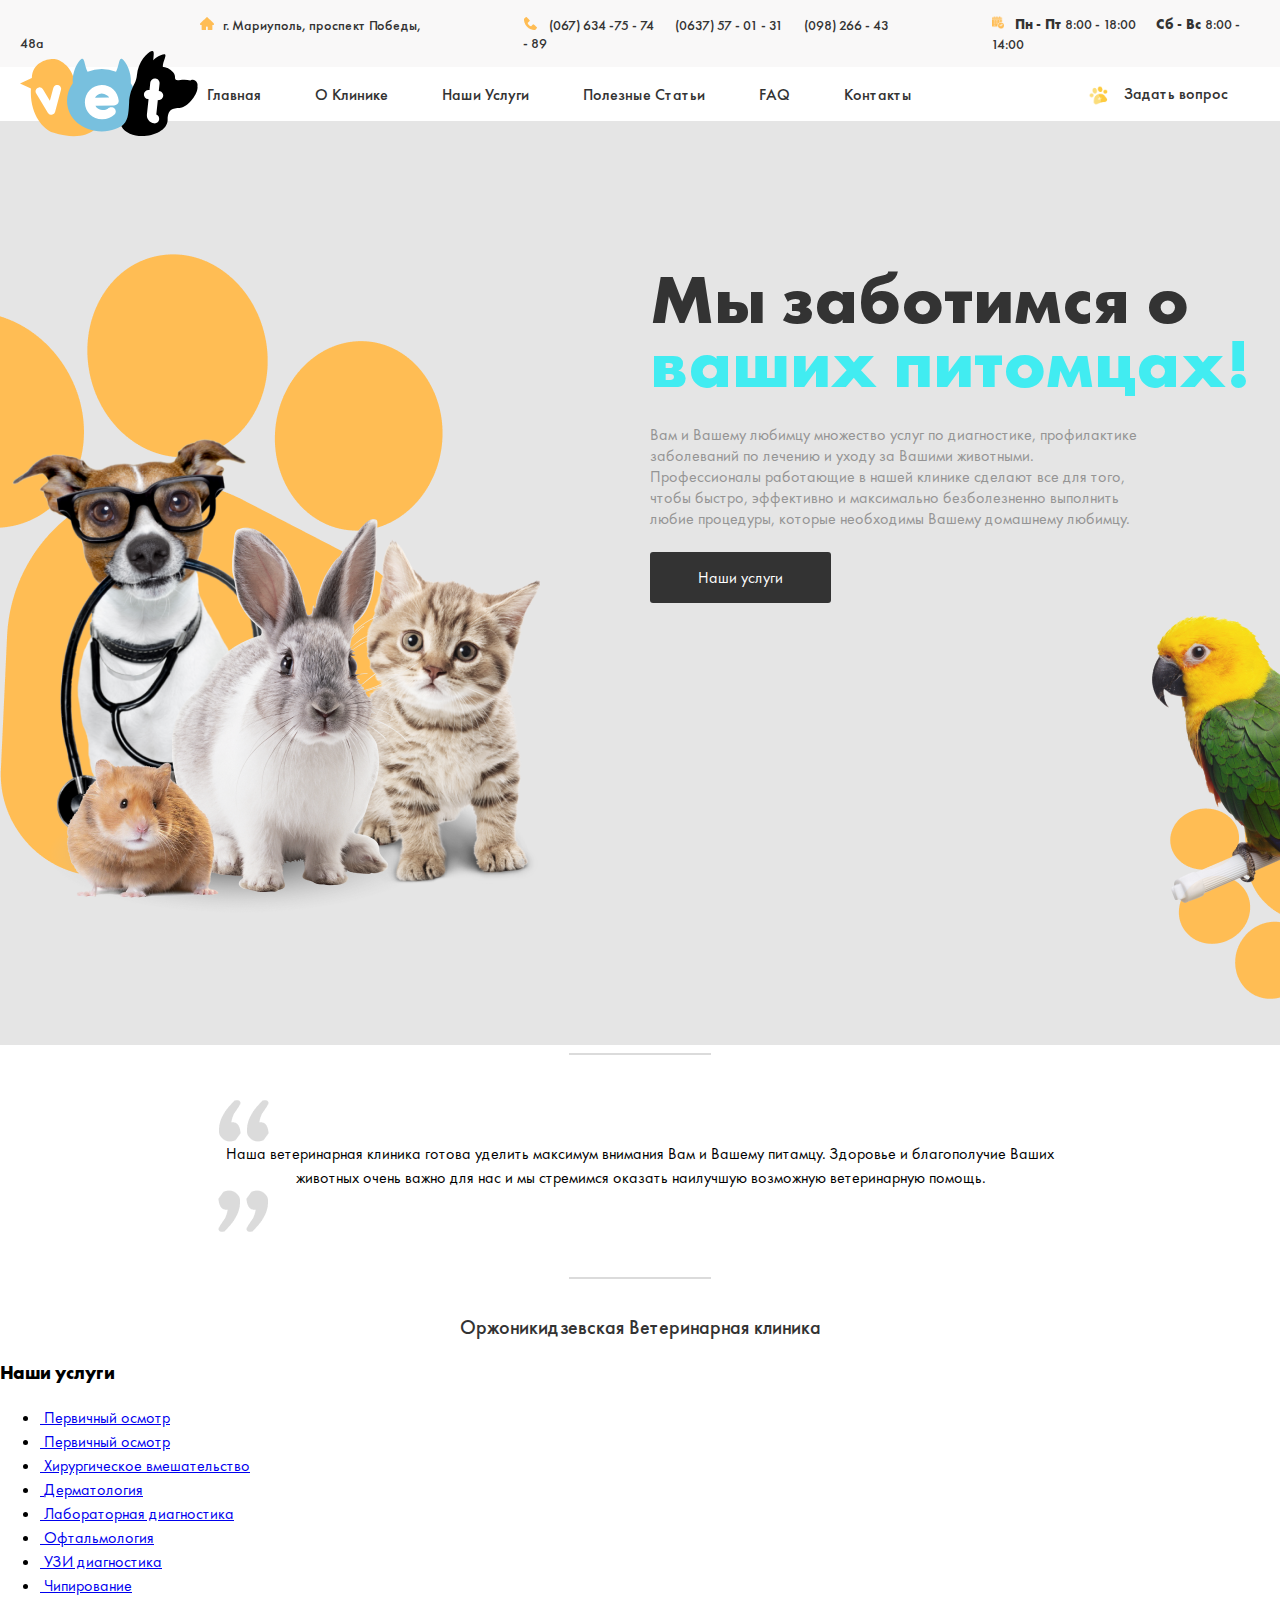
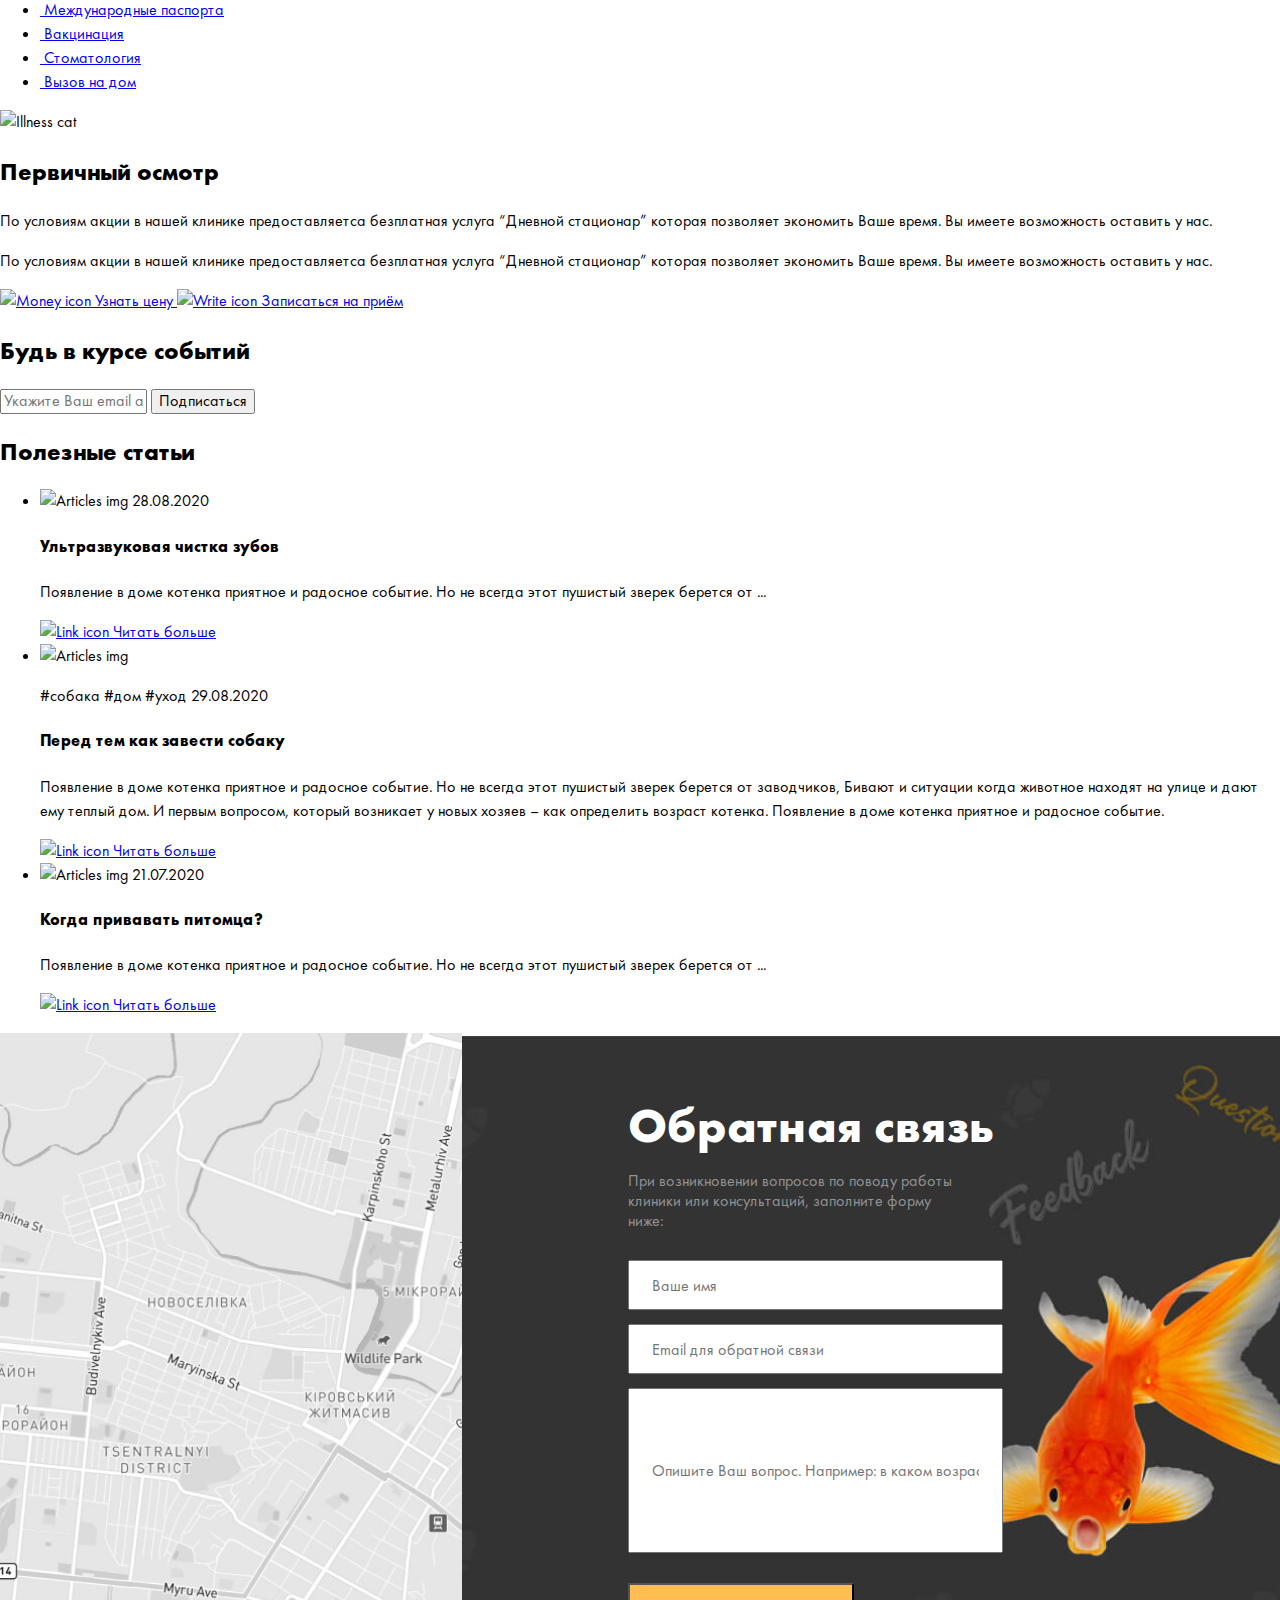
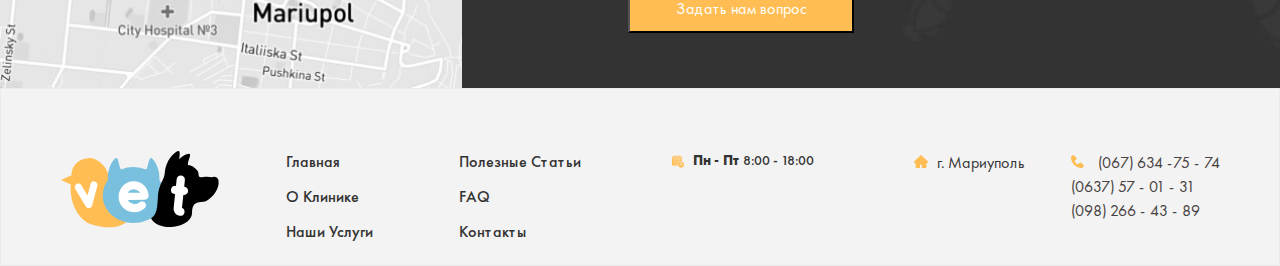
==== commit 924b00b1: "Add minifay" ====
--- a/index.html
+++ b/index.html
@@ -4,9 +4,9 @@
   <meta charset="UTF-8">
   <meta name="viewport" content="width=device-width, initial-scale=1.0">
   <title>Veterinariya</title>
-  <link rel="stylesheet" href="css/normalize.css">
-  <link rel="stylesheet" href="css/styles.css">
-  <!-- <link rel="stylesheet" href="css/styles.min.css"> -->
+  <!-- <link rel="stylesheet" href="css/normalize.css"> -->
+  <!-- <link rel="stylesheet" href="css/styles.css"> -->
+  <link rel="stylesheet" href="css/styles.min.css">
 </head>
 <body>
   
--- a/css/styles.css
+++ b/css/styles.css
@@ -179,6 +179,7 @@
   margin-right: 17px;
   line-height: 21px;
   font-weight: 500;
+  width: 127px;
 }
 
 .working-days-full:last-child {
@@ -377,7 +378,7 @@
   margin-right: 14px;
   width: 51px;
   height: 42px;
-  left: 100%;
+  left: 0;
   bottom: 0;
   background-image: url(../img/tirnoq.png);
   background-repeat: no-repeat;
@@ -396,4 +397,235 @@
   font-size: 20px;
   line-height: 26px;
   color: #333333;
-}+}
+
+.clinic-feedback-wrapper {
+  min-height: 652px;
+  background-image: url(../img/form-background.jpg);
+  background-repeat: no-repeat;
+  background-position: center center;
+  background-size: auto 100%;
+}
+
+.clinic-container {
+  max-width: 1350px;
+  margin-left: auto;
+  margin-right: auto;
+}
+
+.clinic-feedback {
+  display: flex;
+}
+
+.clinic-feedback-card-img {
+  display: block;
+  margin-right: 166px;
+}
+
+.clinic-feedback-right {
+  width: 380px;
+}
+
+.clinic-feedback-heading {
+  margin: 0;
+  margin-top: 62px;
+  margin-bottom: 14px;
+  font-size: 48px;
+  line-height: 62px;
+  color: #FFFFFF;
+}
+
+.clinic-feedback-text {
+  margin: 0;
+  margin-bottom: 29px;
+  font-size: 16px;
+  line-height: 20px;
+  color: #949494;
+  width: 334px;
+}
+
+.clinic-feedback-name-input,
+.clinic-feedback-email-input {
+  margin-bottom: 14px;
+  width: 375px;
+  height: 50px;
+  padding: 16px 22px;
+}
+
+.clinic-feedback-email-input:valid {
+  color: #00B031;
+}
+
+.clinic-feedback-email-input:invalid {
+  color: #D81D04;
+}
+
+.clinic-feedback-text-input {
+  width: 375px;
+  height: 165px;
+  padding: 17px 22px;
+  margin-bottom: 30px;
+}
+
+.clinic-feedback-ask-question {
+  font-size: 16px;
+  line-height: 21px;
+  color: #FFFFFF;
+  background-color: #FFBD54;
+  border-radius: 0px;
+  width: 226px;
+  height: 50px;
+}
+/* SITE FOOTER */
+
+.site-footer-wrapper {
+  background-color: #F3F3F3;
+  border: 1px solid #EBEBEB;
+}
+
+.site-footer {
+  display: flex;
+  align-items: flex-start;
+  justify-content: center;
+  padding-top: 62px;
+  padding-bottom: 23px;
+}
+
+.footer-logo-link {
+  width: 158px;
+  height: 77px;
+  margin-right: 67px;
+}
+
+.footer-logo {
+  width: 158px;
+  height: 77px;
+}
+
+.footer-list {
+  font-weight: 500;
+  font-size: 16px;
+  line-height: 21px;
+  margin: 0;
+  padding: 0;
+  width: 86px;
+  list-style-type: none;
+}
+
+.footer-list-1 {
+  margin-right: 87px;
+}
+
+.footer-list-2 {
+  margin-right: 127px;
+}
+
+.footer-item {
+  margin-bottom: 14px;
+}
+
+.footer-item:last-child {
+  margin-bottom: 0px;
+}
+
+.footer-link {
+  text-decoration: none;
+  white-space: nowrap;
+  color: #333;
+}
+
+/* .footer-working-days,
+.footer-working-days-full,
+.footer-working-days-part {
+  margin: 0;
+  white-space: nowrap;
+  width: 150px;
+  height: 40px;
+}
+
+.working-days-weeks {
+  font-weight: 500;
+}
+
+.footer-working-days:before {
+  display: flex;
+  margin-right: 7px;
+  width: 14px;
+  height: 13px;
+  background-image: url(../img/days.png);
+  background-repeat: no-repeat;
+  background-position: center center;
+  background-size: auto 100%;
+  content: "";
+} */
+
+.working-days-1 {
+  margin: 0;
+  /* margin-right: 122px; */
+}
+
+.working-days-1::before{
+display: inline-block;
+margin-right: 7px;
+width: 14px;
+height: 13px;
+background-image: url(../img/days.png);
+background-repeat: no-repeat;
+background-position: center center;
+background-size: auto 100%;
+content: "";
+}
+
+.working-days-full-1,
+.working-days-full-2 {
+  margin: 0;
+  font-weight: 500;
+  font-size: 14px;
+  line-height: 18px;
+  color: #333333;
+  white-space: nowrap;
+}
+
+.footer-address-link {
+  color: #333;
+  text-decoration: none;
+  width: 157px;
+  margin-left: 100px;
+} 
+
+.footer-address-link::before {
+  display: inline-block;
+  margin-right: 9px;
+  width: 14px;
+  height: 13px;
+  background-image: url(../img/home.png);
+  background-repeat: no-repeat;
+  background-position: center center;
+  background-size: auto 100%;
+  content: "";
+}
+
+.footer-tel-numbers-text-1::before {
+  display: inline-flex;
+  margin-right: 9px;
+  width: 14px;
+  height: 13px;
+  background-image: url(../img/tel.png);
+  background-repeat: no-repeat;
+  background-position: center center;
+  background-size: auto 100%;
+  content: "";
+}
+
+.footer-tel-numbers-text {
+  margin: 0;
+}
+
+.footer-tel-number-link {
+  color: #474141;
+  text-decoration: none;
+}
+
+
+
+
--- a/css/styles.min.css
+++ b/css/styles.min.css
@@ -1,3 +1,3 @@
 /*! normalize.css v8.0.1 | MIT License | github.com/necolas/normalize.css */html{line-height:1.15;-webkit-text-size-adjust:100%}body{margin:0}main{display:block}h1{font-size:2em;margin:.67em 0}hr{box-sizing:content-box;height:0;overflow:visible}pre{font-family:monospace,monospace;font-size:1em}a{background-color:transparent}abbr[title]{border-bottom:none;text-decoration:underline;text-decoration:underline dotted}b,strong{font-weight:bolder}code,kbd,samp{font-family:monospace,monospace;font-size:1em}small{font-size:80%}sub,sup{font-size:75%;line-height:0;position:relative;vertical-align:baseline}sub{bottom:-.25em}sup{top:-.5em}img{border-style:none}button,input,optgroup,select,textarea{font-family:inherit;font-size:100%;line-height:1.15;margin:0}button,input{overflow:visible}button,select{text-transform:none}[type=button],[type=reset],[type=submit],button{-webkit-appearance:button}[type=button]::-moz-focus-inner,[type=reset]::-moz-focus-inner,[type=submit]::-moz-focus-inner,button::-moz-focus-inner{border-style:none;padding:0}[type=button]:-moz-focusring,[type=reset]:-moz-focusring,[type=submit]:-moz-focusring,button:-moz-focusring{outline:1px dotted ButtonText}fieldset{padding:.35em .75em .625em}legend{box-sizing:border-box;color:inherit;display:table;max-width:100%;padding:0;white-space:normal}progress{vertical-align:baseline}textarea{overflow:auto}[type=checkbox],[type=radio]{box-sizing:border-box;padding:0}[type=number]::-webkit-inner-spin-button,[type=number]::-webkit-outer-spin-button{height:auto}[type=search]{-webkit-appearance:textfield;outline-offset:-2px}[type=search]::-webkit-search-decoration{-webkit-appearance:none}::-webkit-file-upload-button{-webkit-appearance:button;font:inherit}details{display:block}summary{display:list-item}template{display:none}[hidden]{display:none}
 
-@font-face{font-family:"Futura PT";src:url(../fonts/FuturaPT-Book.woff2) format("woff2"),url(../fonts/FuturaPT-Book.woff) format("woff");font-weight:400;font-style:normal;font-display:swap}@font-face{font-family:"Futura PT";src:url(../fonts/FuturaPT-Bold.woff2) format("woff2"),url(../fonts/FuturaPT-Bold.woff) format("woff");font-weight:700;font-style:normal;font-display:swap}@font-face{font-family:"Futura PT";src:url(../fonts/FuturaPT-Light.woff2) format("woff2"),url(../fonts/FuturaPT-Light.woff) format("woff");font-weight:300;font-style:normal;font-display:swap}@font-face{font-family:"Futura PT";src:url(../fonts/FuturaPT-Medium.woff2) format("woff2"),url(../fonts/FuturaPT-Medium.woff) format("woff");font-weight:500;font-style:normal;font-display:swap}html{box-sizing:border-box}*,::after,::before{box-sizing:inherit}body{font-family:"Futura PT",Arial,sans-serif;padding:0;margin:0;line-height:1.5}img{max-width:100%;height:auto}.container{max-width:1350px;padding:0 20px;margin-left:auto;margin-right:auto}.visually-hidden{position:absolute;width:1px;height:1px;margin:-1px;border:0;padding:0;clip:rect(0 0 0 0);overflow:hidden}.about-address-wrapper{font-weight:500;font-size:14px;line-height:18px;color:#333;background-color:#f9f8f8}.about-address{display:flex;align-items:center}.header-list{margin:0;padding:0;list-style-type:none;display:flex;font-weight:500;font-size:16px;line-height:21px;color:#333}.address-link{margin-right:106px;color:#333;text-decoration:none;margin-left:180px}.address-link::before{display:inline-block;margin-right:9px;width:14px;height:13px;background-image:url(../img/home.png);background-repeat:no-repeat;background-position:center center;background-size:auto 100%;content:""}.tel-numbers{display:block;margin:0;margin-right:98px}.tel-numbers::before{display:inline-block;margin-right:9px;width:14px;height:13px;background-image:url(../img/tel.png);background-repeat:no-repeat;background-position:center center;background-size:auto 100%;content:""}.tel-numbers-link{color:#333;text-decoration:none;transition:color .3s ease}.tel-numbers-link~.tel-numbers-link::before{margin-right:9px;margin-left:9px;background-color:#ffbd54;border-radius:50%;width:4px;height:4px;content:""}.tel-numbers-link:hover{color:#ffdb54}.tel-numbers-link:active{color:#333;opacity:.5}.working-days::before{display:inline-block;margin-right:7px;width:14px;height:13px;background-image:url(../img/days.png);background-repeat:no-repeat;background-position:center center;background-size:auto 100%;content:""}.working-days-full{margin-right:17px;line-height:21px;font-weight:500}.working-days-full:last-child{margin-right:0}.white-header{position:relative;z-index:5;display:flex;align-items:center;justify-content:center;font-size:16px}.logo-link{position:absolute;z-index:1;width:178px;height:86px;left:0;right:0;transition:.3s ease}.logo-link:hover{opacity:.8}.logo-link:active{opacity:.5}.logo{display:block;width:178px;height:86px}.header-list{margin:0;margin-left:115px;margin-right:133px;padding:0;list-style-type:none}.header-link{padding:19px 27px;white-space:nowrap;color:#333;text-decoration:none;transition:background-color .3s ease}.header-link:hover{background-color:#ffbd54}.header-link:active{background-color:#ffbd54;opacity:.5}.header-link-active:before{display:inline-block;vertical-align:middle;margin-right:14px;width:14px;height:13px;background-image:url(../img/fish.png);background-repeat:no-repeat;background-position:center center;background-size:auto 100%;content:""}.header-ask-question{white-space:nowrap;color:#333;font-weight:500;padding:15px;text-decoration:none;transition:all .3s ease}.header-ask-question:hover{color:#fff;background-color:#333}.header-ask-question:active{opacity:.5}.header-ask-question:before{display:inline-block;vertical-align:middle;margin-right:14px;width:23px;height:21px;background-image:url(../img/dog-foot.png);background-repeat:no-repeat;background-position:center center;background-size:auto 100%;content:""}.about-site-wrapper{min-height:924px;background-color:#e5e5e5}.about-site{min-height:924px;background-image:url(../img/about-site.png);background-repeat:no-repeat;background-position:center center;background-size:auto 100%}.about-site-contain{width:610px;margin-left:auto;padding-top:146px;font-size:16px;line-height:21px}.about-site-heading{margin:0;font-size:70px;line-height:64px;color:#333;margin-bottom:29px}.about-site-heading-blue{color:#41ecf1}.about-site-text{margin:0;margin-bottom:38px;width:495px;color:#949494}.about-site-link{padding:15px 48px;color:#fff;background-color:#333;border-radius:3px;text-decoration:none;transition:all .3s ease}.about-site-link:hover{color:#333;background-color:#ffbd54}.about-site-link:active{opacity:.5}.clinic-info-hr{border:1px solid #dbdbdb;width:140px}.clinic-info-comment{margin:45px auto;width:845px;text-align:center}.clinic-info-comment::before{display:block;transform:rotate(-180deg);margin-right:14px;width:51px;height:42px;top:0;right:0;background-image:url(../img/tirnoq.png);background-repeat:no-repeat;background-position:center center;background-size:auto 100%;content:""}.clinic-info-comment::after{display:block;margin-right:14px;width:51px;height:42px;left:100%;bottom:0;background-image:url(../img/tirnoq.png);background-repeat:no-repeat;background-position:center center;background-size:auto 100%;content:""}.clinic-info-autor{margin:0;margin-right:auto;margin-left:auto;margin-top:35px;text-align:center;font-weight:500;font-size:20px;line-height:26px;color:#333}+@font-face{font-family:"Futura PT";src:url(../fonts/FuturaPT-Book.woff2) format("woff2"),url(../fonts/FuturaPT-Book.woff) format("woff");font-weight:400;font-style:normal;font-display:swap}@font-face{font-family:"Futura PT";src:url(../fonts/FuturaPT-Bold.woff2) format("woff2"),url(../fonts/FuturaPT-Bold.woff) format("woff");font-weight:700;font-style:normal;font-display:swap}@font-face{font-family:"Futura PT";src:url(../fonts/FuturaPT-Light.woff2) format("woff2"),url(../fonts/FuturaPT-Light.woff) format("woff");font-weight:300;font-style:normal;font-display:swap}@font-face{font-family:"Futura PT";src:url(../fonts/FuturaPT-Medium.woff2) format("woff2"),url(../fonts/FuturaPT-Medium.woff) format("woff");font-weight:500;font-style:normal;font-display:swap}html{box-sizing:border-box}*,::after,::before{box-sizing:inherit}body{font-family:"Futura PT",Arial,sans-serif;padding:0;margin:0;line-height:1.5}img{max-width:100%;height:auto}.container{max-width:1350px;padding:0 20px;margin-left:auto;margin-right:auto}.visually-hidden{position:absolute;width:1px;height:1px;margin:-1px;border:0;padding:0;clip:rect(0 0 0 0);overflow:hidden}.about-address-wrapper{font-weight:500;font-size:14px;line-height:18px;color:#333;background-color:#f9f8f8}.about-address{display:flex;align-items:center}.header-list{margin:0;padding:0;list-style-type:none;display:flex;font-weight:500;font-size:16px;line-height:21px;color:#333}.address-link{margin-right:106px;color:#333;text-decoration:none;margin-left:180px}.address-link::before{display:inline-block;margin-right:9px;width:14px;height:13px;background-image:url(../img/home.png);background-repeat:no-repeat;background-position:center center;background-size:auto 100%;content:""}.tel-numbers{display:block;margin:0;margin-right:98px}.tel-numbers::before{display:inline-block;margin-right:9px;width:14px;height:13px;background-image:url(../img/tel.png);background-repeat:no-repeat;background-position:center center;background-size:auto 100%;content:""}.tel-numbers-link{color:#333;text-decoration:none;transition:color .3s ease}.tel-numbers-link~.tel-numbers-link::before{margin-right:9px;margin-left:9px;background-color:#ffbd54;border-radius:50%;width:4px;height:4px;content:""}.tel-numbers-link:hover{color:#ffdb54}.tel-numbers-link:active{color:#333;opacity:.5}.working-days::before{display:inline-block;margin-right:7px;width:14px;height:13px;background-image:url(../img/days.png);background-repeat:no-repeat;background-position:center center;background-size:auto 100%;content:""}.working-days-full{margin-right:17px;line-height:21px;font-weight:500;width:127px}.working-days-full:last-child{margin-right:0}.white-header{position:relative;z-index:5;display:flex;align-items:center;justify-content:center;font-size:16px}.logo-link{position:absolute;z-index:1;width:178px;height:86px;left:0;right:0;transition:.3s ease}.logo-link:hover{opacity:.8}.logo-link:active{opacity:.5}.logo{display:block;width:178px;height:86px}.header-list{margin:0;margin-left:115px;margin-right:133px;padding:0;list-style-type:none}.header-link{padding:19px 27px;white-space:nowrap;color:#333;text-decoration:none;transition:background-color .3s ease}.header-link:hover{background-color:#ffbd54}.header-link:active{background-color:#ffbd54;opacity:.5}.header-link-active:before{display:inline-block;vertical-align:middle;margin-right:14px;width:14px;height:13px;background-image:url(../img/fish.png);background-repeat:no-repeat;background-position:center center;background-size:auto 100%;content:""}.header-ask-question{white-space:nowrap;color:#333;font-weight:500;padding:15px;text-decoration:none;transition:all .3s ease}.header-ask-question:hover{color:#fff;background-color:#333}.header-ask-question:active{opacity:.5}.header-ask-question:before{display:inline-block;vertical-align:middle;margin-right:14px;width:23px;height:21px;background-image:url(../img/dog-foot.png);background-repeat:no-repeat;background-position:center center;background-size:auto 100%;content:""}.about-site-wrapper{min-height:924px;background-color:#e5e5e5}.about-site{min-height:924px;background-image:url(../img/about-site.png);background-repeat:no-repeat;background-position:center center;background-size:auto 100%}.about-site-contain{width:610px;margin-left:auto;padding-top:146px;font-size:16px;line-height:21px}.about-site-heading{margin:0;font-size:70px;line-height:64px;color:#333;margin-bottom:29px}.about-site-heading-blue{color:#41ecf1}.about-site-text{margin:0;margin-bottom:38px;width:495px;color:#949494}.about-site-link{padding:15px 48px;color:#fff;background-color:#333;border-radius:3px;text-decoration:none;transition:all .3s ease}.about-site-link:hover{color:#333;background-color:#ffbd54}.about-site-link:active{opacity:.5}.clinic-info-hr{border:1px solid #dbdbdb;width:140px}.clinic-info-comment{margin:45px auto;width:845px;text-align:center}.clinic-info-comment::before{display:block;transform:rotate(-180deg);margin-right:14px;width:51px;height:42px;top:0;right:0;background-image:url(../img/tirnoq.png);background-repeat:no-repeat;background-position:center center;background-size:auto 100%;content:""}.clinic-info-comment::after{display:block;margin-right:14px;width:51px;height:42px;left:0;bottom:0;background-image:url(../img/tirnoq.png);background-repeat:no-repeat;background-position:center center;background-size:auto 100%;content:""}.clinic-info-autor{margin:0;margin-right:auto;margin-left:auto;margin-top:35px;text-align:center;font-weight:500;font-size:20px;line-height:26px;color:#333}.clinic-feedback-wrapper{min-height:652px;background-image:url(../img/form-background.jpg);background-repeat:no-repeat;background-position:center center;background-size:auto 100%}.clinic-container{max-width:1350px;margin-left:auto;margin-right:auto}.clinic-feedback{display:flex}.clinic-feedback-card-img{display:block;margin-right:166px}.clinic-feedback-right{width:380px}.clinic-feedback-heading{margin:0;margin-top:62px;margin-bottom:14px;font-size:48px;line-height:62px;color:#fff}.clinic-feedback-text{margin:0;margin-bottom:29px;font-size:16px;line-height:20px;color:#949494;width:334px}.clinic-feedback-email-input,.clinic-feedback-name-input{margin-bottom:14px;width:375px;height:50px;padding:16px 22px}.clinic-feedback-email-input:valid{color:#00b031}.clinic-feedback-email-input:invalid{color:#d81d04}.clinic-feedback-text-input{width:375px;height:165px;padding:17px 22px;margin-bottom:30px}.clinic-feedback-ask-question{font-size:16px;line-height:21px;color:#fff;background-color:#ffbd54;border-radius:0;width:226px;height:50px}.site-footer-wrapper{background-color:#f3f3f3;border:1px solid #ebebeb}.site-footer{display:flex;align-items:flex-start;justify-content:center;padding-top:62px;padding-bottom:23px}.footer-logo-link{width:158px;height:77px;margin-right:67px}.footer-logo{width:158px;height:77px}.footer-list{font-weight:500;font-size:16px;line-height:21px;margin:0;padding:0;width:86px;list-style-type:none}.footer-list-1{margin-right:87px}.footer-list-2{margin-right:127px}.footer-item{margin-bottom:14px}.footer-item:last-child{margin-bottom:0}.footer-link{text-decoration:none;white-space:nowrap;color:#333}.working-days-1{margin:0}.working-days-1::before{display:inline-block;margin-right:7px;width:14px;height:13px;background-image:url(../img/days.png);background-repeat:no-repeat;background-position:center center;background-size:auto 100%;content:""}.working-days-full-1,.working-days-full-2{margin:0;font-weight:500;font-size:14px;line-height:18px;color:#333;white-space:nowrap}.footer-address-link{color:#333;text-decoration:none;width:157px;margin-left:100px}.footer-address-link::before{display:inline-block;margin-right:9px;width:14px;height:13px;background-image:url(../img/home.png);background-repeat:no-repeat;background-position:center center;background-size:auto 100%;content:""}.footer-tel-numbers-text-1::before{display:inline-flex;margin-right:9px;width:14px;height:13px;background-image:url(../img/tel.png);background-repeat:no-repeat;background-position:center center;background-size:auto 100%;content:""}.footer-tel-numbers-text{margin:0}.footer-tel-number-link{color:#474141;text-decoration:none}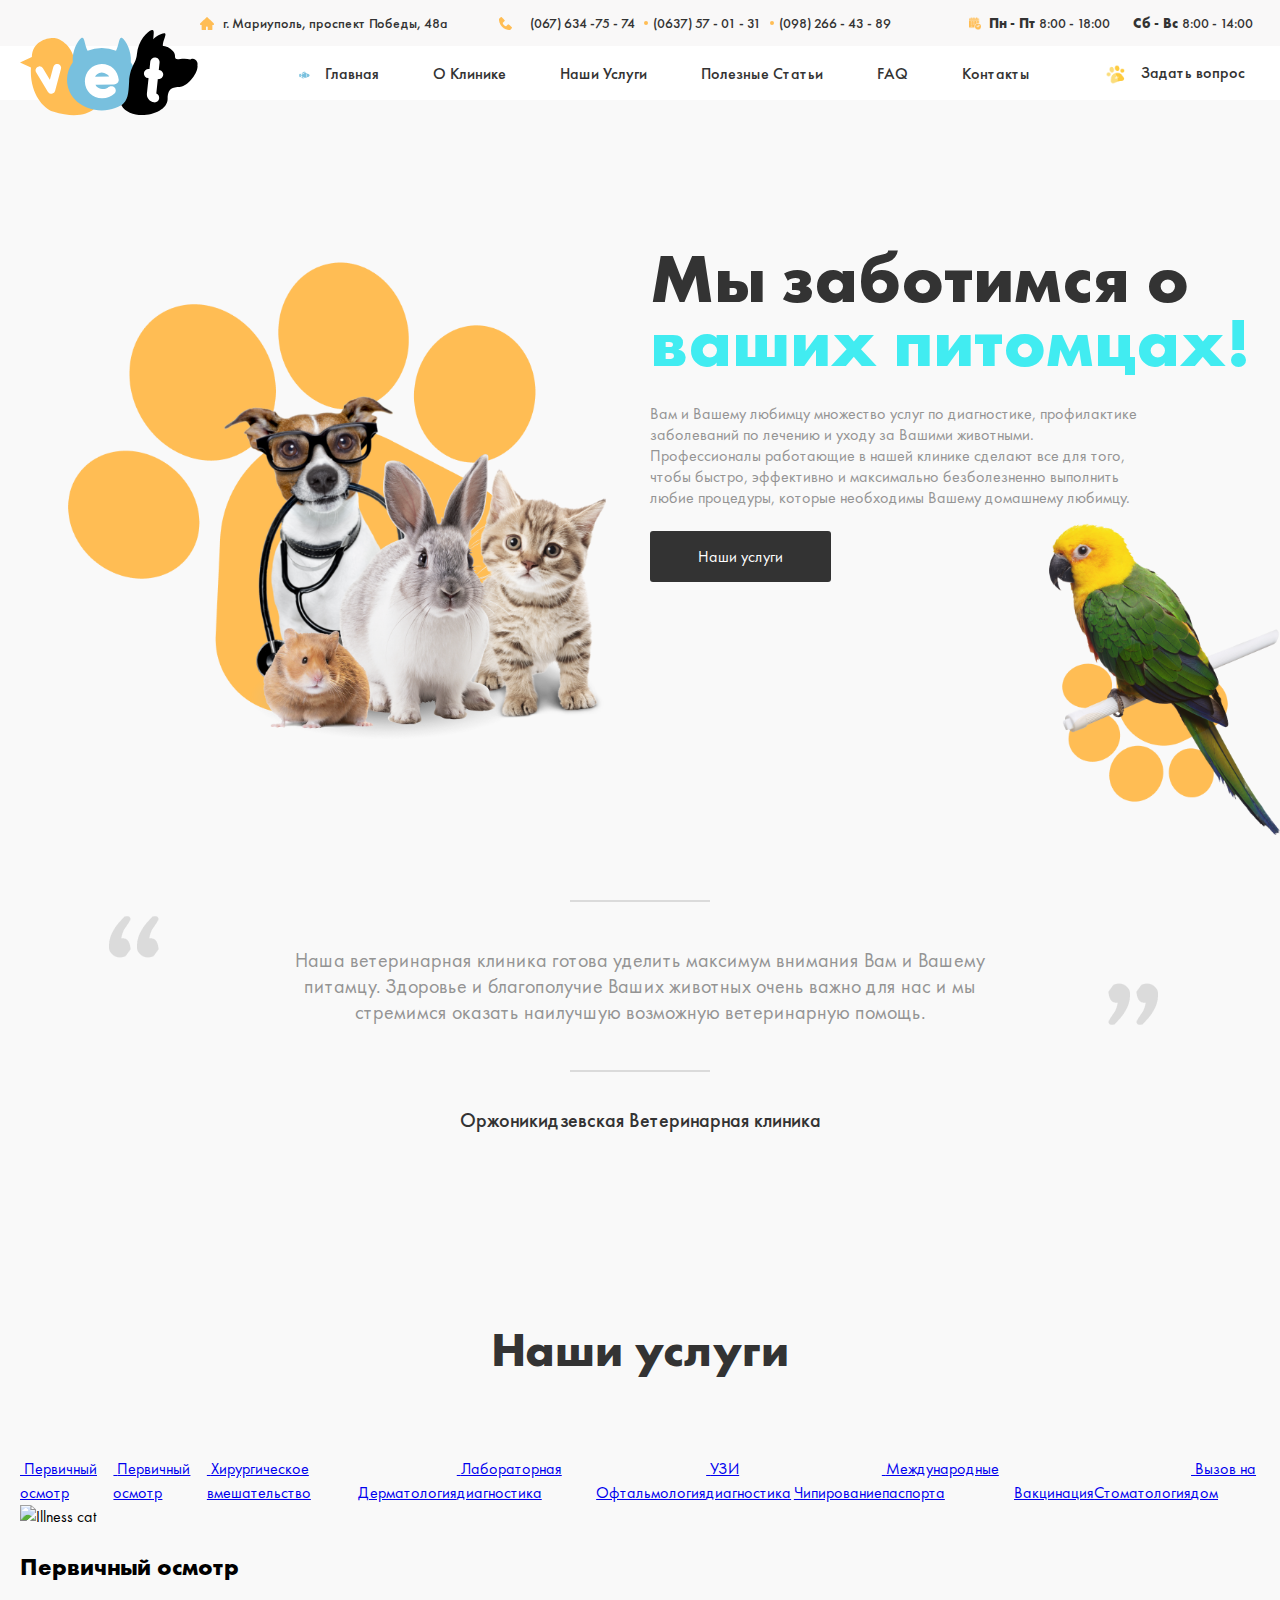
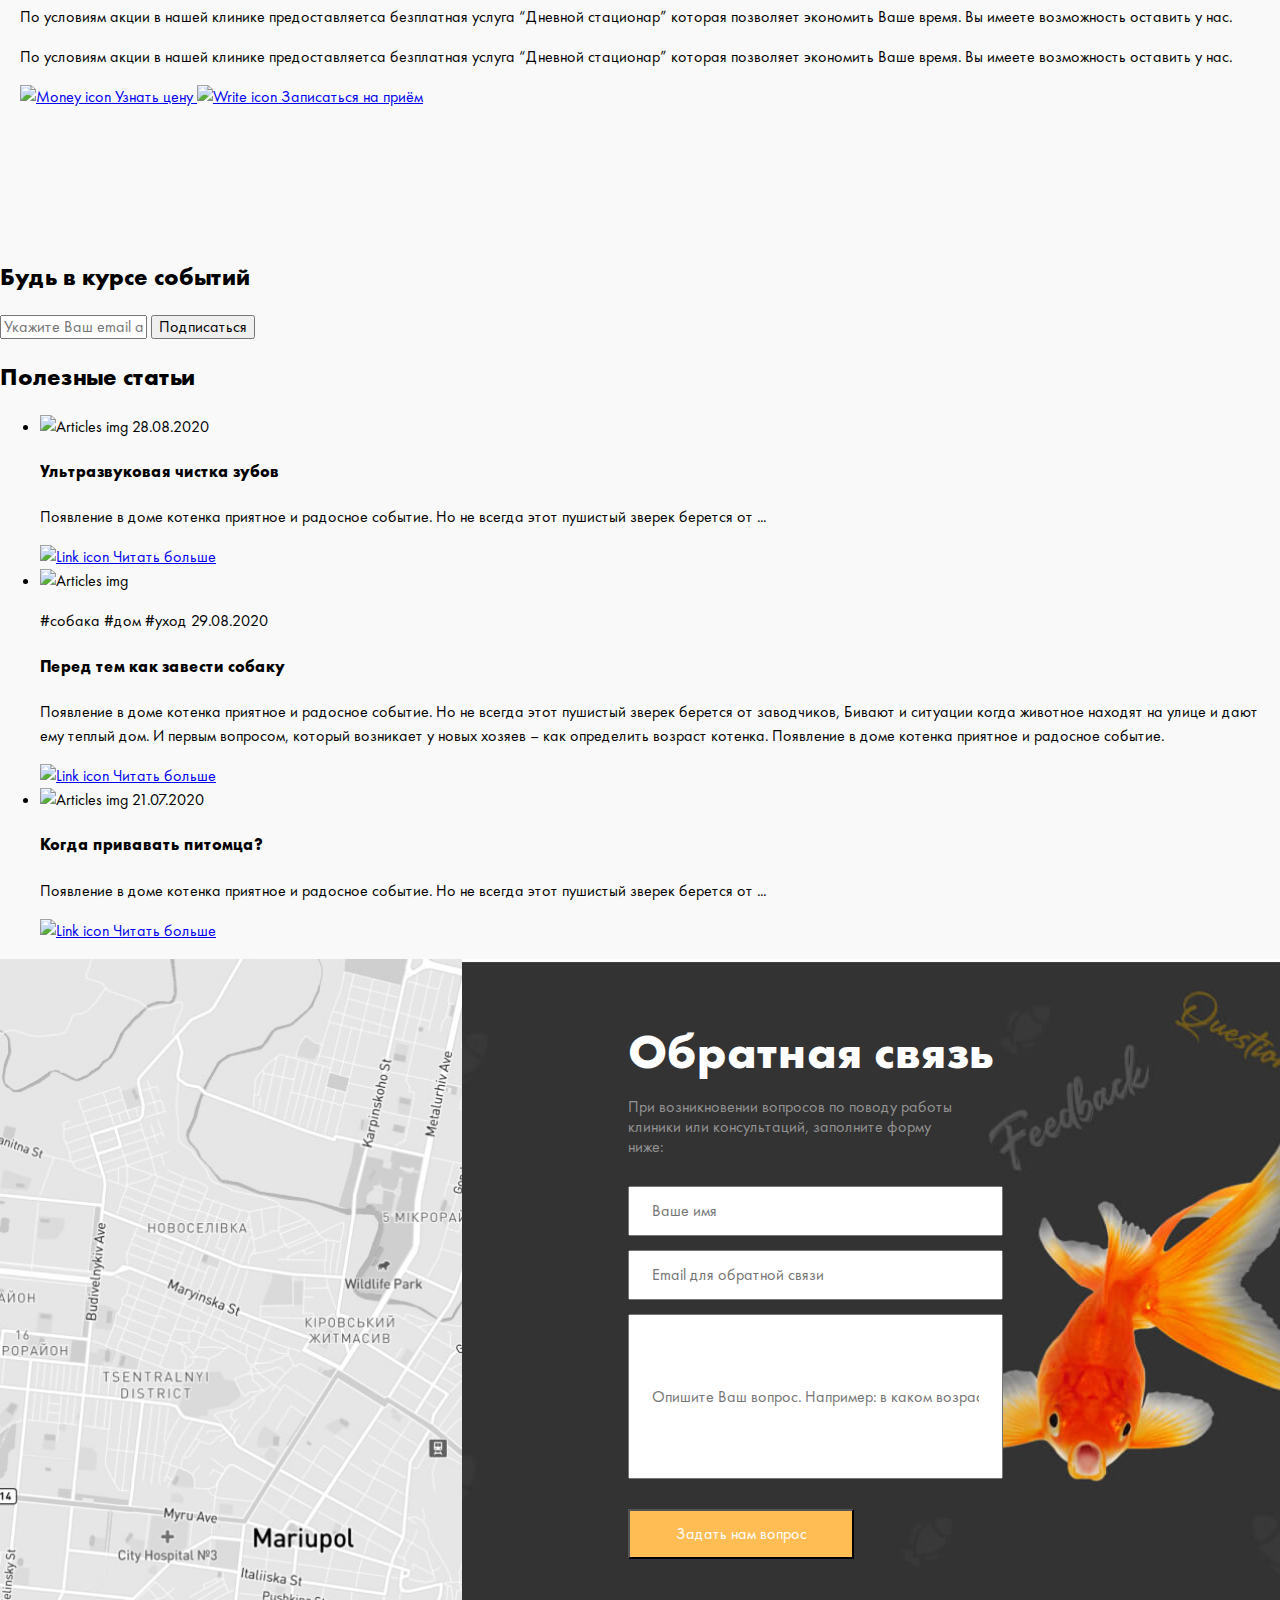
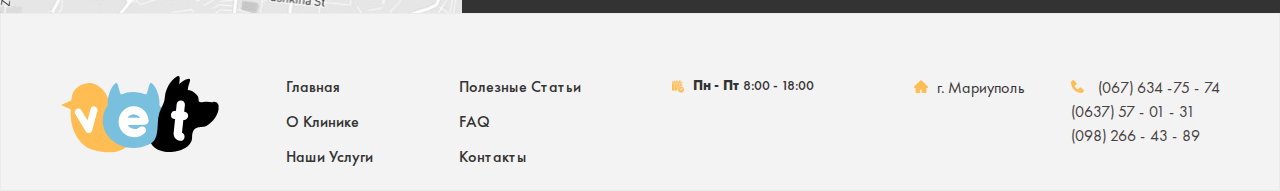
==== commit 78021147: "add images" ====
--- a/index.html
+++ b/index.html
@@ -4,9 +4,9 @@
   <meta charset="UTF-8">
   <meta name="viewport" content="width=device-width, initial-scale=1.0">
   <title>Veterinariya</title>
-  <!-- <link rel="stylesheet" href="css/normalize.css"> -->
-  <!-- <link rel="stylesheet" href="css/styles.css"> -->
-  <link rel="stylesheet" href="css/styles.min.css">
+  <link rel="stylesheet" href="css/normalize.css">
+  <link rel="stylesheet" href="css/styles.css">
+  <!-- <link rel="stylesheet" href="css/styles.min.css"> -->
 </head>
 <body>
   
@@ -15,53 +15,80 @@
     ============= -->
     
     <header class="site-header">
-      
-      <div class="about-address-wrapper">
+      <div class="site-header__wrapper">
         <div class="container">
-          <div class="about-address">
-            <p class="address"><a class="address-link" href="#">г. Мариуполь, проспект Победы, 48а</a></p><!-- address -->
-            <p class="tel-numbers">
-              <a class="tel-numbers-link" href="tel:(067)6347574">(067) 634 -75 - 74</a>
-              <a class="tel-numbers-link" href="tel:(0637)570131">(0637) 57 - 01 - 31</a>
-              <a class="tel-numbers-link" href="tel:(098)2664389">(098) 266 - 43 - 89</a>
-            </p><!-- tel-numbers -->
-            <p class="working-days">
-              <span class="working-days-full"><strong>Пн - Пт</strong> 8:00 - 18:00</span>
-              <span class="working-days-part"><strong>Сб - Вс</strong> 8:00 - 14:00</span>
-            </p><!-- working-days -->
+          <div class="site-address site-header__address">
+            <p class="site-address__text"><a class="site-address__link" href="#">г. Мариуполь, проспект Победы, 48а</a></p><!-- address -->
+            
+            <section class="phones">
+              <ul class="tel-numbers__list">
+                <li class="tel-numbers__iteam">
+                  <a class="tel-numbers__link" href="tel:(067)6347574">(067) 634 -75 - 74
+                  </a>
+                </li>
+                <li class="tel-numbers__iteam">
+                  <a class="tel-numbers__link" href="tel:(0637)570131">
+                    (0637) 57 - 01 - 31
+                  </a>
+                </li>
+                <li class="tel-numbers__iteam">
+                  <a class="tel-numbers__link" href="tel:(098)2664389">
+                    (098) 266 - 43 - 89
+                  </a>
+                </li>
+              </ul><!-- tel-numbers__list -->
+            </section><!-- phones -->
+            
+            
+            <div class="working-days">
+              <h3 class="visually-hidden">Время приёма</h3>
+              
+              <div class="working-days__list">
+                <div class="working-days__iteam">
+                  <span class="working-days__weeks">Пн - Пт</span>
+                  <span class="working-days__hours">8:00 - 18:00</span>
+                </div><!-- working-days__iteam -->
+                <div class="working-days__iteam">
+                  <span class="working-days__weeks">Сб - Вс</span>
+                  <span class="working-days__hours">8:00 - 14:00</span>
+                </div><!-- working-days__iteam -->
+              </div><!-- working-days__list -->
+            </div><!-- working-days -->
           </div><!-- about-address -->
         </div><!-- container -->
       </div><!-- about-address-wrapper -->
       
       <div class="container">
-        <div class="white-header">
-          <a class="logo-link" href="index.html">
-            <img class="logo" src="img/logo.svg" alt="Logo icon" width="178" height="86">
-          </a>
-          
-          <ul class="header-list">
-            <li class="header-item">
-              <a class="header-link header-link-active" href="#">Главная</a>
-            </li>
-            <li class="header-item">
-              <a class="header-link" href="#">О Клинике</a>
-            </li>
-            <li class="header-item">
-              <a class="header-link" href="#">Наши Услуги</a>
-            </li>
-            <li class="header-item">
-              <a class="header-link" href="#">Полезные Статьи</a>
-            </li>
-            <li class="header-item">
-              <a class="header-link" href="#">FAQ</a>
-            </li>
-            <li class="header-item">
-              <a class="header-link" href="#">Контакты</a>
-            </li>
-          </ul><!-- End of header-list -->
-          
-          <a class="header-ask-question" href="#">Задать вопрос</a>
-        </div><!-- white-header -->
+        <nav class="sitenav sitenav__white">
+          <div class="logo">
+            <a class="logo__link" href="index.html">
+              <img class="logo__img" src="img/logo.svg" alt="Logo icon" width="178" height="86">
+            </a><!-- logo__link -->
+          </div><!-- logo -->
+          
+          <ul class="sitenav__list">
+            <li class="header__item">
+              <a class="header__link header__link--active" href="#">Главная</a>
+            </li>
+            <li class="header__item">
+              <a class="header__link" href="#">О Клинике</a>
+            </li>
+            <li class="header__item">
+              <a class="header__link" href="#">Наши Услуги</a>
+            </li>
+            <li class="header__item">
+              <a class="header__link" href="#">Полезные Статьи</a>
+            </li>
+            <li class="header__item">
+              <a class="header__link" href="#">FAQ</a>
+            </li>
+            <li class="header__item">
+              <a class="header__link" href="#">Контакты</a>
+            </li>
+          </ul><!-- End of header__list -->
+          
+          <a class="header__ask-question" href="#">Задать вопрос</a>
+        </nav><!-- sitenav sitenav__white -->
       </div><!-- container -->
       
     </header><!-- End of site-header -->
@@ -71,147 +98,148 @@
       SITE MAIN
       ============= -->
       <main class="site-main">
-        <section class="about-site-wrapper">
-          <div class="about-site">
-            <div class="container">
-              <div class="about-site-contain">
-                <h1 class="about-site-heading">Мы заботимся о <span class="about-site-heading-blue">ваших питомцах!</span></h1>
-                <p class="about-site-text">Вам и Вашему любимцу множество услуг по диагностике, профилактике заболеваний по лечению и уходу за Вашими животными. Профессионалы работающие в нашей клинике сделают все для того, чтобы быстро, эффективно и максимально безболезненно выполнить любие процедуры, которые необходимы Вашему домашнему любимцу.</p>
-                <a class="about-site-link" href="#">Наши услуги</a>
-              </div><!-- about-site-contain -->
-            </div><!-- container -->
-          </div><!-- about-site -->
-        </section><!-- about-site-wrapper -->
+        <section class="about-site">
+          <div class="container">
+            <div class="about-site__contain">
+              <h1 class="about-site__heading">Мы заботимся о <span class="about-site__heading-blue">ваших питомцах!</span></h1>
+              <p class="about-site__text">Вам и Вашему любимцу множество услуг по диагностике, профилактике заболеваний по лечению и уходу за Вашими животными. Профессионалы работающие в нашей клинике сделают все для того, чтобы быстро, эффективно и максимально безболезненно выполнить любие процедуры, которые необходимы Вашему домашнему любимцу.</p>
+              <a class="about-site__link" href="#">Наши услуги</a>
+            </div><!-- about-site__contain -->
+          </div><!-- container -->
+        </section><!-- about-site -->
+        
         
         <section class="clinic-info">
           <div class="container">
             <h3 class="visually-hidden">About clinic</h3>
-            <hr class="clinic-info-hr">
-            <blockquote class="clinic-info-comment">
-              Наша ветеринарная клиника готова уделить максимум внимания Вам и Вашему питамцу. Здоровье и благополучие Ваших животных очень важно для нас и мы стремимся оказать наилучшую возможную ветеринарную помощь.
-            </blockquote>
-            <hr class="clinic-info-hr">
-            <p class="clinic-info-autor">Оржоникидзевская Ветеринарная клиника</p>
+            <div class="clinic-info__decoration">
+              <blockquote class="clinic-info__comment">
+                Наша ветеринарная клиника готова уделить максимум внимания Вам и Вашему питамцу. Здоровье и благополучие Ваших животных очень важно для нас и мы стремимся оказать наилучшую возможную ветеринарную помощь.
+              </blockquote>
+            </div>
+            <p class="clinic-info__autor">Оржоникидзевская Ветеринарная клиника</p>
           </div><!-- container -->
         </section><!-- clinic-info -->
         
         <section class="our-services">
-          <h3 class="our-services-heading">Наши услуги</h3>
-          
-          <ul class="our-services-list">
-            
-            <li class="our-services-item">
-              <a class="our-services-link" href="#">
-                <img class="our-services-link-img" src="#" alt="">
-                <span class="our-services-link-text">Первичный осмотр</span>
-              </a><!-- our-services-link -->
-            </li><!-- our-services-item -->
-            
-            <li class="our-services-item">
-              <a class="our-services-link" href="#">
-                <img class="our-services-link-img" src="#" alt="">
-                <span class="our-services-link-text">Первичный осмотр</span>
-              </a><!-- our-services-link -->
-            </li><!-- our-services-item -->
-            
-            <li class="our-services-item">
-              <a class="our-services-link" href="#">
-                <img class="our-services-link-img" src="#" alt="">
-                <span class="our-services-link-text">Хирургическое вмешательство</span>
-              </a><!-- our-services-link -->
-            </li><!-- our-services-item -->
-            
-            <li class="our-services-item">
-              <a class="our-services-link" href="#">
-                <img class="our-services-link-img" src="#" alt="">
-                <span class="our-services-link-text">Дерматология</span>
-              </a><!-- our-services-link -->
-            </li><!-- our-services-item -->
-            
-            <li class="our-services-item">
-              <a class="our-services-link" href="#">
-                <img class="our-services-link-img" src="#" alt="">
-                <span class="our-services-link-text">Лабораторная диагностика</span>
-              </a><!-- our-services-link -->
-            </li><!-- our-services-item -->
-            
-            <li class="our-services-item">
-              <a class="our-services-link" href="#">
-                <img class="our-services-link-img" src="#" alt="">
-                <span class="our-services-link-text">Офтальмология</span>
-              </a><!-- our-services-link -->
-            </li><!-- our-services-item -->
-            
-            <li class="our-services-item">
-              <a class="our-services-link" href="#">
-                <img class="our-services-link-img" src="#" alt="">
-                <span class="our-services-link-text">УЗИ
-                  диагностика</span>
-                </a><!-- our-services-link -->
-              </li><!-- our-services-item -->
-              
-              <li class="our-services-item">
-                <a class="our-services-link" href="#">
-                  <img class="our-services-link-img" src="#" alt="">
-                  <span class="our-services-link-text">Чипирование</span>
-                </a><!-- our-services-link -->
-              </li><!-- our-services-item -->
-              
-              <li class="our-services-item">
-                <a class="our-services-link" href="#">
-                  <img class="our-services-link-img" src="#" alt="">
-                  <span class="our-services-link-text">Международные паспорта</span>
-                </a><!-- our-services-link -->
-              </li><!-- our-services-item -->
-              
-              <li class="our-services-item">
-                <a class="our-services-link" href="#">
-                  <img class="our-services-link-img" src="#" alt="">
-                  <span class="our-services-link-text">Вакцинация</span>
-                </a><!-- our-services-link -->
-              </li><!-- our-services-item -->
-              
-              <li class="our-services-item">
-                <a class="our-services-link" href="#">
-                  <img class="our-services-link-img" src="#" alt="">
-                  <span class="our-services-link-text">Стоматология</span>
-                </a><!-- our-services-link -->
-              </li><!-- our-services-item -->
-              
-              <li class="our-services-item">
-                <a class="our-services-link" href="#">
-                  <img class="our-services-link-img" src="#" alt="">
-                  <span class="our-services-link-text">Вызов на дом</span>
-                </a><!-- our-services-link -->
-              </li><!-- our-services-item -->
-              
-            </ul><!-- our-services-list --> 
-            
-            <div class="about-active-iteam">
-              <img class="about-active-iteam-img" src="#" width="524" height="329" alt="Illness cat">
-              
-              <div class="about-active-iteam-right">
-                <h2 class="about-active-iteam-right-heading">
-                  Первичный осмотр
-                </h2>
-                
-                <p class="about-active-iteam-right-text-1">По условиям акции в нашей клинике предоставляетса безплатная услуга “Дневной стационар” которая позволяет экономить Ваше время. Вы имеете возможность оставить у нас.</p>
-                
-                <p class="about-active-iteam-right-text-2">По условиям акции в нашей клинике предоставляетса безплатная услуга “Дневной стационар” которая позволяет экономить Ваше время. Вы имеете возможность оставить у нас.</p>
-                
-                <div class="about-active-iteam-info-box">
-                  <a class="active-iteam-money-link" href="#">
-                    <img class="active-iteam-money-img" src="#" alt="Money icon" width="21" height="21">
-                    <span class="active-iteam-money-text">Узнать цену</span>
-                  </a><!-- active-iteam-money-link -->
+          <div class="container">
+            <h3 class="our-services__heading">Наши услуги</h3>
+            
+            <ul class="our-services__list">
+              
+              <li class="our-services__item">
+                <a class="our-services-link" href="#">
+                  <img class="our-services-link-img" src="#" alt="">
+                  <span class="our-services-link-text">Первичный осмотр</span>
+                </a><!-- our-services-link -->
+              </li><!-- our-services-item -->
+              
+              <li class="our-services__item">
+                <a class="our-services-link" href="#">
+                  <img class="our-services-link-img" src="#" alt="">
+                  <span class="our-services-link-text">Первичный осмотр</span>
+                </a><!-- our-services-link -->
+              </li><!-- our-services-item -->
+              
+              <li class="our-services__item">
+                <a class="our-services-link" href="#">
+                  <img class="our-services-link-img" src="#" alt="">
+                  <span class="our-services-link-text">Хирургическое вмешательство</span>
+                </a><!-- our-services-link -->
+              </li><!-- our-services-item -->
+              
+              <li class="our-services__item">
+                <a class="our-services-link" href="#">
+                  <img class="our-services-link-img" src="#" alt="">
+                  <span class="our-services-link-text">Дерматология</span>
+                </a><!-- our-services-link -->
+              </li><!-- our-services-item -->
+              
+              <li class="our-services__item">
+                <a class="our-services-link" href="#">
+                  <img class="our-services-link-img" src="#" alt="">
+                  <span class="our-services-link-text">Лабораторная диагностика</span>
+                </a><!-- our-services-link -->
+              </li><!-- our-services-item -->
+              
+              <li class="our-services__item">
+                <a class="our-services-link" href="#">
+                  <img class="our-services-link-img" src="#" alt="">
+                  <span class="our-services-link-text">Офтальмология</span>
+                </a><!-- our-services-link -->
+              </li><!-- our-services-item -->
+              
+              <li class="our-services__item">
+                <a class="our-services-link" href="#">
+                  <img class="our-services-link-img" src="#" alt="">
+                  <span class="our-services-link-text">УЗИ
+                    диагностика</span>
+                  </a><!-- our-services-link -->
+                </li><!-- our-services-item -->
+                
+                <li class="our-services__item">
+                  <a class="our-services-link" href="#">
+                    <img class="our-services-link-img" src="#" alt="">
+                    <span class="our-services-link-text">Чипирование</span>
+                  </a><!-- our-services-link -->
+                </li><!-- our-services-item -->
+                
+                <li class="our-services__item">
+                  <a class="our-services-link" href="#">
+                    <img class="our-services-link-img" src="#" alt="">
+                    <span class="our-services-link-text">Международные паспорта</span>
+                  </a><!-- our-services-link -->
+                </li><!-- our-services-item -->
+                
+                <li class="our-services__item">
+                  <a class="our-services-link" href="#">
+                    <img class="our-services-link-img" src="#" alt="">
+                    <span class="our-services-link-text">Вакцинация</span>
+                  </a><!-- our-services-link -->
+                </li><!-- our-services-item -->
+                
+                <li class="our-services__item">
+                  <a class="our-services-link" href="#">
+                    <img class="our-services-link-img" src="#" alt="">
+                    <span class="our-services-link-text">Стоматология</span>
+                  </a><!-- our-services-link -->
+                </li><!-- our-services-item -->
+                
+                <li class="our-services__item">
+                  <a class="our-services-link" href="#">
+                    <img class="our-services-link-img" src="#" alt="">
+                    <span class="our-services-link-text">Вызов на дом</span>
+                  </a><!-- our-services-link -->
+                </li><!-- our-services-item -->
+                
+              </ul><!-- our-services-list --> 
+              
+              <div class="about-active__iteam">
+                <img class="about-active-iteam-img" src="#" width="524" height="329" alt="Illness cat">
+                
+                <div class="about-active-iteam-right">
+                  <h2 class="about-active-iteam-right-heading">
+                    Первичный осмотр
+                  </h2>
                   
-                  <a class="active-iteam-write-link" href="#">
-                    <img class="active-iteam-write-img" src="#" alt="Write icon" width="21" height="21">
-                    <span class="active-iteam-write-text">Записаться на приём</span>
-                  </a><!-- active-iteam-info-link -->
-                </div><!-- about-active-iteam-info-links -->
-              </div><!-- about-active-iteam-right -->
-            </div><!-- about-active-iteam -->
+                  <p class="about-active-iteam-right-text-1">По условиям акции в нашей клинике предоставляетса безплатная услуга “Дневной стационар” которая позволяет экономить Ваше время. Вы имеете возможность оставить у нас.</p>
+                  
+                  <p class="about-active-iteam-right-text-2">По условиям акции в нашей клинике предоставляетса безплатная услуга “Дневной стационар” которая позволяет экономить Ваше время. Вы имеете возможность оставить у нас.</p>
+                  
+                  <div class="about-active-iteam-info-box">
+                    <a class="active-iteam-money-link" href="#">
+                      <img class="active-iteam-money-img" src="#" alt="Money icon" width="21" height="21">
+                      <span class="active-iteam-money-text">Узнать цену</span>
+                    </a><!-- active-iteam-money-link -->
+                    
+                    <a class="active-iteam-write-link" href="#">
+                      <img class="active-iteam-write-img" src="#" alt="Write icon" width="21" height="21">
+                      <span class="active-iteam-write-text">Записаться на приём</span>
+                    </a><!-- active-iteam-info-link -->
+                  </div><!-- about-active-iteam-info-links -->
+                </div><!-- about-active-iteam-right -->
+              </div><!-- about-active-iteam -->
+          </div>
           </section><!-- our-services -->
           
           <section class="be-in-touch">
@@ -337,8 +365,8 @@
                     <a href="#" class="footer-link">Контакты</a>
                   </li>
                 </ul><!-- End of this-list <-->  
-
-
+                
+                
                 <p class="working-days-1">
                   <p class="working-days-full-1"><strong>Пн - Пт</strong> 8:00 - 18:00</p>
                   <!-- <p class="working-days-full-2"><strong>Сб - Вс</strong> 8:00 - 14:00</p> -->
--- a/css/styles.css
+++ b/css/styles.css
@@ -35,6 +35,7 @@
 }
 
 html {
+  height: 100%;
   box-sizing: border-box;
 }
 
@@ -45,9 +46,12 @@
 }
 
 body {
+  display: flex;
+  flex-direction: column;
+  height: 100%;
+  padding: 0;
+  margin: 0;
   font-family: "Futura PT", "Arial", sans-serif;
-  padding: 0;
-  margin: 0;
   line-height: 1.5;
 }
 
@@ -74,7 +78,7 @@
   overflow: hidden;
 }
 
-.about-address-wrapper {
+.site-header__wrapper {
   font-weight: 500;
   font-size: 14px;
   line-height: 18px;
@@ -82,13 +86,188 @@
   background-color: #F9F8F8;
 }
 
-.about-address {
-  display: flex;
-  align-items: center;
-}
-
-.header-list {
-  margin: 0;
+.site-address {
+  display: flex;
+  align-items: center;
+}
+
+.site-address__text {
+  display: flex;
+  align-items: center;
+  margin-left: 180px;
+  margin-right: 50px;
+}
+
+.site-address__text::before {
+  display: block;
+  margin-right: 9px;
+  width: 14px;
+  height: 13px;
+  background-image: url(../img/home.png);
+  background-repeat: no-repeat;
+  background-position: center center;
+  background-size: auto 100%;
+  content: "";
+}
+
+.site-address__link {
+  display: flex;
+  align-items: center;
+  color: #333;
+  text-decoration: none;
+}
+
+.phones {
+  display: flex;
+  align-items: center;
+}
+
+.phones::before {
+  display: block;
+  margin-right: 9px;
+  width: 14px;
+  height: 13px;
+  background-image: url(../img/tel.png);
+  background-repeat: no-repeat;
+  background-position: center center;
+  background-size: auto 100%;
+  content: "";
+}
+
+.tel-numbers__list {
+  display: flex;
+  align-items: center;
+  margin: 0;
+  padding: 0;
+  list-style-type: none;
+  margin-right: auto;
+  margin-left: auto;
+  word-spacing: nowrap;
+}
+
+.tel-numbers__iteam {
+  position: relative;
+  z-index: 1;
+  display: flex;
+  align-items: center;
+}
+
+.tel-numbers__iteam ~
+.tel-numbers__iteam::before {
+  position: absolute;
+  z-index: 1;
+  left: 0;
+  background-color: #ffbd54;
+  border-radius: 50%;
+  width: 4px;
+  height: 4px;
+  content: "";
+}
+
+.tel-numbers__link {
+  display: flex;
+  align-items: center;
+  white-space: nowrap;
+  position: relative;
+  z-index: 1;
+  padding-left: 9px;
+  padding-right: 9px;
+  color: #333;
+  text-decoration: none;
+  transition: color 0.3s ease;
+}
+
+.tel-numbers__link:hover {
+  color: #ffdb54;
+}
+
+.tel-numbers__link:active {
+  color: #333333;
+  opacity: 0.5;
+}
+
+.working-days {
+  display: flex;
+  align-items: center;
+  white-space: nowrap;
+  margin-left: auto;
+}
+
+.working-days::before {
+  display: block;
+  margin-right: 7px;
+  width: 14px;
+  height: 13px;
+  background-image: url(../img/days.png);
+  background-repeat: no-repeat;
+  background-position: center center;
+  background-size: auto 100%;
+  content: "";
+}
+
+.working-days__list {
+  display: flex;
+  align-items: center;
+}
+
+.working-days__iteam {
+  margin-right: 17px;
+  line-height: 21px;
+  font-weight: 500;
+  width: 127px;
+}
+
+.working-days__weeks {
+  font-weight: 600;
+}
+
+.working-days__iteam:last-child {
+  margin-right: 0;
+}
+
+.sitenav__white {
+  position: relative;
+  z-index: 5;
+  display: flex;
+  align-items: center;
+  justify-content: center;
+  font-size: 16px;
+}
+
+.logo {
+  position: absolute;
+  z-index: 1;
+  left: 0;
+  right: 0;
+  width: 178px;
+  height: 86px;
+}
+
+.logo__link {
+  position: absolute;
+  z-index: 3;
+  width: 178px;
+  height: 86px;
+  transition: 0.3s ease;
+}
+
+.logo__link:hover {
+  opacity: 0.8;
+}
+
+.logo__link:active {
+  opacity: 0.5;
+}
+
+.logo__img {
+  display: block;
+  width: 178px;
+  height: 86px;
+}
+
+.sitenav__list {
+  margin: 0;
+  margin-left: 250px;
   padding: 0;
   list-style-type: none;
   display: flex;
@@ -98,153 +277,24 @@
   color: #333;
 }
 
-.address-link {
-  margin-right: 106px;
-  color: #333;
-  text-decoration: none;
-  margin-left: 180px;
-} 
-
-.address-link::before {
-  display: inline-block;
-  margin-right: 9px;
-  width: 14px;
-  height: 13px;
-  background-image: url(../img/home.png);
-  background-repeat: no-repeat;
-  background-position: center center;
-  background-size: auto 100%;
-  content: "";
-}
-
-.tel-numbers {
-  display: block;
-  margin: 0;
-  margin-right: 98px;
-}
-
-.tel-numbers::before {
-  display: inline-block;
-  margin-right: 9px;
-  width: 14px;
-  height: 13px;
-  background-image: url(../img/tel.png);
-  background-repeat: no-repeat;
-  background-position: center center;
-  background-size: auto 100%;
-  content: "";
-}
-
-
-.tel-numbers-link {
-  color: #333;
-  text-decoration: none;
-  transition: color 0.3s ease;
-}
-
-
-.tel-numbers-link ~ .tel-numbers-link::before {
-  margin-right: 9px;
-  margin-left: 9px;
-  background-color: #ffbd54;
-  border-radius: 50%;
-  width: 4px;
-  height: 4px;
-  content: "";
-}
-
-.tel-numbers-link:hover {
-  color: #ffdb54;
-}
-
-.tel-numbers-link:active {
-  color: #333333;
-  opacity: 0.5;
-}
-
-
-.working-days::before {
-  display: inline-block;
-  margin-right: 7px;
-  width: 14px;
-  height: 13px;
-  background-image: url(../img/days.png);
-  background-repeat: no-repeat;
-  background-position: center center;
-  background-size: auto 100%;
-  content: "";
-}
-
-.working-days-full {
-  margin-right: 17px;
-  line-height: 21px;
-  font-weight: 500;
-  width: 127px;
-}
-
-.working-days-full:last-child {
-  margin-right: 0;
-}
-
-.white-header {
-  position: relative;
-  z-index: 5;
-  display: flex;
-  align-items: center;
-  justify-content: center;
-  font-size: 16px;
-}
-
-.logo-link {
-  position: absolute;
-  z-index: 1;
-  width: 178px;
-  height: 86px;
-  left: 0;
-  right: 0;
-  transition: 0.3s ease;
-}
-
-.logo-link:hover {
-  opacity: 0.8;
-}
-
-.logo-link:active {
-  opacity: 0.5;
-}
-
-.logo {
-  display: block;
-  width: 178px;
-  height: 86px;
-}
-
-.header-list {
-  margin: 0;
-  margin-left: 115px;
-  margin-right: 133px;
-  padding: 0;
-  list-style-type: none;
-}
-
-.header-link {
-  padding: 19px 27px;
+.header__link {
+  padding: 17px 27px;
   white-space: nowrap;
   color: #333333;
   text-decoration: none;
   transition: background-color 0.3s ease;
 }
 
-.header-link:hover {
+.header__link:hover {
   background-color: #ffbd54;
 }
 
-.header-link:active {
+.header__link:active {
   background-color: #ffbd54;
   opacity: 0.5;
 }
 
-.header-link-active:before {
+.header__link--active:before {
   display: inline-block;
   vertical-align: middle;
   margin-right: 14px;
@@ -257,25 +307,26 @@
   content: "";
 }
 
-.header-ask-question {
+.header__ask-question {
   white-space: nowrap;
   color: #333333;
   font-weight: 500;
+  margin-left: auto;
   padding: 15px;
   text-decoration: none;
   transition: all 0.3s ease;
 }
 
-.header-ask-question:hover {
+.header__ask-question:hover {
   color: #fff;
   background-color: #333333;
 }
 
-.header-ask-question:active {
+.header__ask-question:active {
   opacity: 0.5;
 }
 
-.header-ask-question:before {
+.header__ask-question:before {
   display: inline-block;
   vertical-align: middle;
   margin-right: 14px;
@@ -288,20 +339,23 @@
   content: "";
 }
 
-.about-site-wrapper {
-  min-height: 924px;
-  background-color: #e5e5e5;
+/* ==== SITE MAIN ==== */ 
+/* about-site */
+.site-main {
+  flex-grow: 1;
+  background-color: #f9f9f9;
 }
 
 .about-site {
-  min-height: 924px;
+  min-height: 800px;
+  /* background-color: #e5e5e5; */
   background-image: url(../img/about-site.png);
   background-repeat: no-repeat;
   background-position: center center;
-  background-size: auto 100%;
-}
-
-.about-site-contain {
+  background-size: contain;
+}
+
+.about-site__contain {
   width: 610px;
   margin-left: auto;
   padding-top: 146px;
@@ -309,7 +363,7 @@
   line-height: 21px;
 }
 
-.about-site-heading {
+.about-site__heading {
   margin: 0;
   font-size: 70px;
   line-height: 64px;
@@ -317,19 +371,18 @@
   margin-bottom: 29px;
 }
 
-.about-site-heading-blue {
+.about-site__heading-blue {
   color: rgb(65, 236, 241);
 }
 
-.about-site-text {
+.about-site__text {
   margin: 0;
   margin-bottom: 38px;
   width: 495px;
-
   color: #949494;
 }
 
-.about-site-link {
+.about-site__link {
   padding: 15px 48px;
   color: #FFFFFF;
   background-color: #333333;
@@ -338,34 +391,57 @@
   transition: all 0.3s ease;
 }
 
-.about-site-link:hover {
+.about-site__link:hover {
   color: #333333;
   background-color: #FFBD54;
 }
 
-.about-site-link:active {
+.about-site__link:active {
   opacity: 0.5;
 }
 
-.clinic-info-hr {
-  border: 1px solid #DBDBDB;
+/* clinic-info */
+.clinic-info__decoration {
+  display: flex;
+  align-items: center;
+  flex-direction: column;
+}
+
+.clinic-info__decoration::before {
   width: 140px;
-}
-
-.clinic-info-comment {
+  height: 2px;
+  background-color: #DBDBDB;;
+  content: "";
+}
+
+.clinic-info__decoration::after {
+  width: 140px;
+  height: 2px;
+  background-color: #DBDBDB;;
+  content: "";
+}
+
+.clinic-info__comment {
+  position: relative;
+  z-index: 1;
   margin: 45px auto;
-  width: 845px;
+  width: 755px;
+  font-size: 20px;
+  line-height: 26px;
   text-align: center;
-}
-
-.clinic-info-comment::before {
+  color: #949494;
+}
+
+.clinic-info__comment::before {
+  position: absolute;
+  z-index: 1;
   display: block;
+  left: -155px;
+  top: -40%;
   transform: rotate(-180deg);
   margin-right: 14px;
   width: 51px;
   height: 42px;
-  top: 0;
-  right: 0;
   background-image: url(../img/tirnoq.png);
   background-repeat: no-repeat;
   background-position: center center;
@@ -373,13 +449,15 @@
   content: "";
 }
 
-.clinic-info-comment::after {
+.clinic-info__comment::after {
+  position: absolute;
+  z-index: 1;
   display: block;
   margin-right: 14px;
   width: 51px;
   height: 42px;
-  left: 0;
-  bottom: 0;
+  right: -155px;
+  bottom: 0%;
   background-image: url(../img/tirnoq.png);
   background-repeat: no-repeat;
   background-position: center center;
@@ -387,7 +465,7 @@
   content: "";
 }
 
-.clinic-info-autor {
+.clinic-info__autor {
   margin: 0;
   margin-right: auto;
   margin-left: auto;
@@ -399,6 +477,28 @@
   color: #333333;
 }
 
+/* our-services */
+.our-services {
+  padding-top: 190px;
+  padding-bottom: 130px;
+}
+
+.our-services__heading {
+  margin: 0;
+  margin-bottom: 80px;
+  font-size: 48px;
+  line-height: 54px;
+  text-align: center;
+  color: #333333;
+}
+
+.our-services__list {
+  margin: 0;
+  padding: 0;
+  list-style-type: none;
+  display: flex;
+}
+
 .clinic-feedback-wrapper {
   min-height: 652px;
   background-image: url(../img/form-background.jpg);
@@ -534,34 +634,8 @@
   color: #333;
 }
 
-/* .footer-working-days,
-.footer-working-days-full,
-.footer-working-days-part {
-  margin: 0;
-  white-space: nowrap;
-  width: 150px;
-  height: 40px;
-}
-
-.working-days-weeks {
-  font-weight: 500;
-}
-
-.footer-working-days:before {
-  display: flex;
-  margin-right: 7px;
-  width: 14px;
-  height: 13px;
-  background-image: url(../img/days.png);
-  background-repeat: no-repeat;
-  background-position: center center;
-  background-size: auto 100%;
-  content: "";
-} */
-
 .working-days-1 {
   margin: 0;
-  /* margin-right: 122px; */
 }
 
 .working-days-1::before{
@@ -626,6 +700,205 @@
   text-decoration: none;
 }
 
-
-
-
+/* ==== SERVISES PAGE ==== */
+
+.hero-container {
+  display: flex;
+}
+
+.hero {
+  padding-top: 118px;
+  padding-bottom: 80px;
+  background-image: url(../img/green-parrot.png);
+  background-size: 435px 435px;
+  background-repeat: no-repeat;
+  background-position: center right calc(50% - 500px);
+}
+
+.hero__wrapper {
+  width: 450px;
+  margin-left: 157px;
+}
+
+.hero__heading {
+  margin-top: 0;
+  margin-bottom: 21px;
+  font-size: 70px;
+  line-height: 64px;
+  color: #333333;
+}
+
+.hero__text {
+  margin: 0;
+  font-size: 16px;
+  line-height: 20px;
+  color: #949494;
+}
+
+.servises-list {
+  margin: 0;
+  padding: 0;
+  list-style-type: none;
+  display: flex;
+  flex-wrap: wrap;
+}
+
+.servises-item {
+  display: flex;
+  margin: 0 11px 30px 11px;
+  flex-direction: column;
+  width: 305px;
+  background: #FFFFFF;
+  border-radius: 5px 5px 0px 0px;
+  padding: 58px 45px 45px 53px;
+  background-image: url(../img/white-foot.png);
+  background-size: 108px 94px;
+  background-repeat: no-repeat;
+  background-position: top right;
+  cursor: pointer;
+  transition: filter 0.3s ease,
+  background-color 0.3s ease;
+}
+
+.servises-item:hover {
+  filter: drop-shadow(0px 4px 20px rgba(0, 0, 0, 0.2));
+}
+
+.servises-item:hover .servises-iteam__link {
+  background-color: #000000;
+}
+
+.servises-item:active .servises-iteam__link {
+  background-color: rgba(0, 0, 0, 0.5);
+}
+
+.servises-item:before {
+  margin-bottom: 22px;
+  background-size: contain;
+  background-repeat: no-repeat;
+  background-position: center center;
+  content: "";
+}
+
+.servises-item-1:before {
+  width: 54px;
+  height: 77px;
+  background-image: url(../img/doctor-man.png);
+}
+
+.servises-item-2:before {
+  width: 61px;
+  height: 76px;
+  background-image: url(../img/doctor-woman.png);
+}
+
+.servises-item-3:before {
+  width: 72px;
+  height: 78px;
+  background-image: url(../img/dropper.png);
+}
+
+.servises-item-4:before {
+  width: 76px;
+  height: 76px;
+  background-image: url(../img/dermatology.png);
+}
+
+.servises-item-5::before {
+  width: 78px;
+  height: 78px;
+  background-image: url(../img/microscope.png);
+}
+
+.servises-item-6:before {
+  width: 76px;
+  height: 76px;
+  background-image: url(../img/ophthalmology.png);
+}
+
+.servises-item-7:before {
+  width: 77px;
+  height: 77px;
+  background-image: url(../img/ultrasound-diagnostics.png);
+}
+
+.servises-item-8:before {
+  width: 40px;
+  height: 77px;
+  background-image: url(../img/chipping.png);
+}
+
+.servises-item-9::before {
+  width: 87px;
+  height: 78px;
+  background-image: url(../img/international-passports.png);
+}
+
+.servises-item-10:before {
+  width: 68px;
+  height: 76px;
+  background-image: url(../img/vacsination.png);
+}
+
+.servises-item-11:before {
+  width: 78px;
+  height: 78px;
+  background-image: url(../img/stomotology.png);
+}
+
+.servises-item-12:before {
+  width: 77px;
+  height: 77px;
+  background-image: url(../img/amergancy-call.png);
+}
+
+.servises-iteam__heading {
+  margin-top: 0;
+  margin-bottom: 14px;
+  font-size: 32px;
+  line-height: 34px;
+  color: #333333;
+}
+
+.servises-iteam__text {
+  margin-top: 0;
+  margin-bottom: 26px;
+  font-size: 16px;
+  line-height: 20px;
+  color: #949494;
+}
+
+.servises-iteam__link {
+  font-weight: 450;
+  font-size: 16px;
+  line-height: 21px;
+  text-align: center;
+  color: #FFFFFF;
+  padding: 15px 30px;
+  border-radius: 3px;
+  text-decoration: none;
+}
+
+.servises-iteam__link-blue {
+  background-color: #78C0DE;
+}
+
+.servises-iteam__link-orange {
+  background-color: #FFBD54;
+}
+
+/* ==== MEDIA QUERIES ==== */
+
+@media
+only screen and (-webkit-min-device-pixel-ratio: 2),
+only screen and (   min--moz-device-pixel-ratio: 2),
+only screen and (     -o-min-device-pixel-ratio: 2/1),
+only screen and (        min-device-pixel-ratio: 2),
+only screen and (                min-resolution: 192dpi),
+only screen and (                min-resolution: 2dppx) {
+  .hero {
+    background-image: url(../img/green-parrot@2x.png);
+  }
+}
+
+
